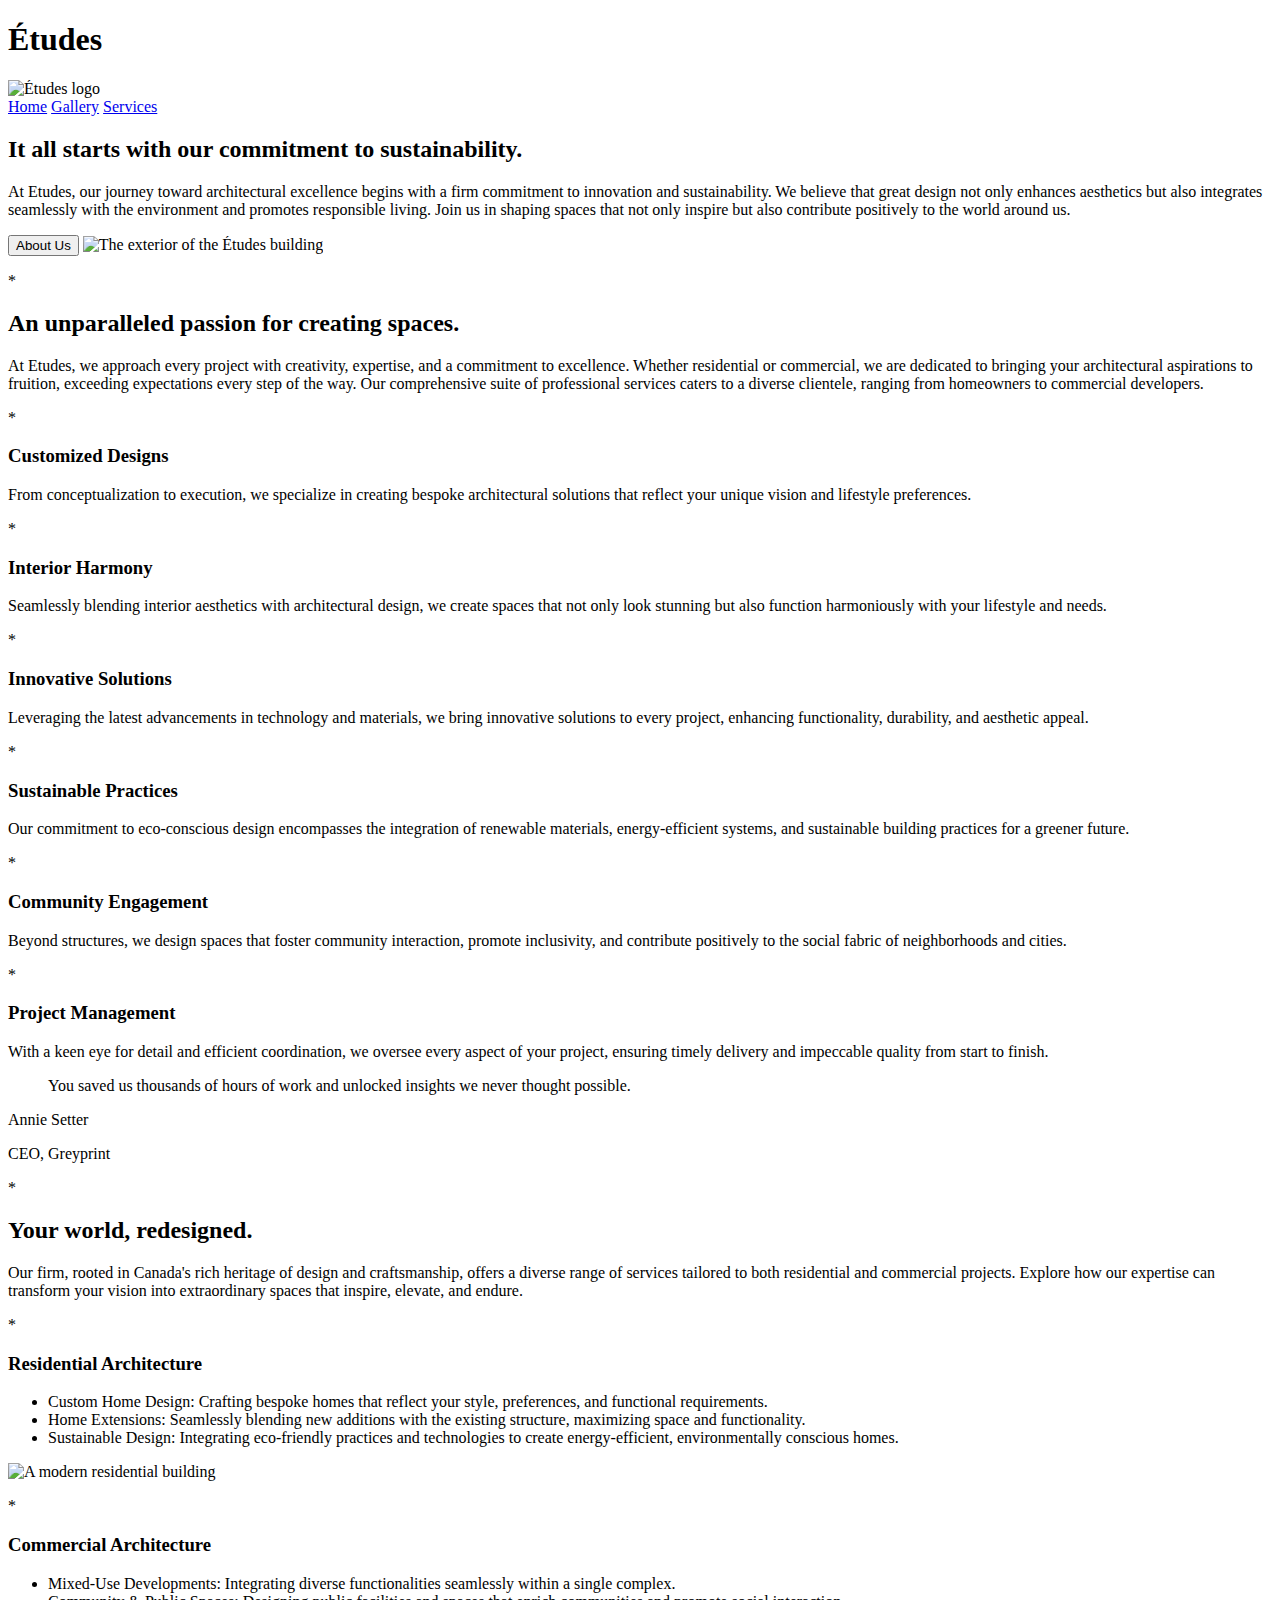
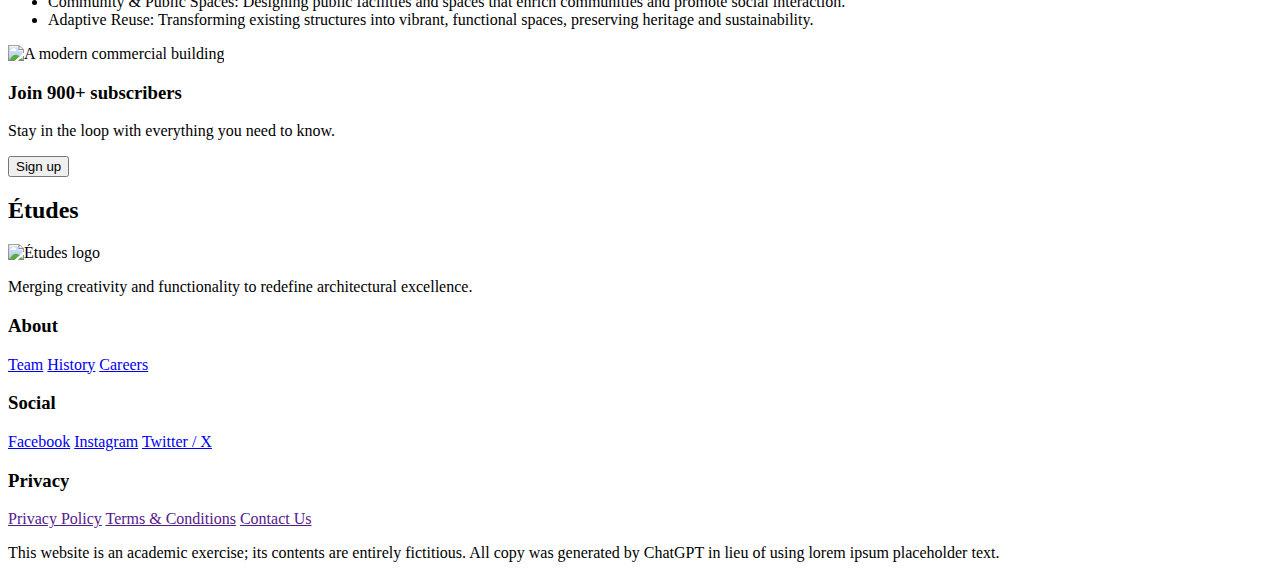
==== dmit-1530-assignment-1-start/index.html @ 5a36f8e4 "Update index.html" ====
<!DOCTYPE html>
<html lang="en">
<head>
    <meta charset="UTF-8">
    <meta name="viewport" content="width=device-width, initial-scale=1.0">

    <!-- Additional Meta Information -->
    <meta name="author" content="Amy Yao">
    <meta name="description" content="DMIT1530 Assignment 1 Etudes Home Page">

    <title>Études - Home</title>

    <!-- Stylesheets -->
    <link rel="stylesheet" href="css/reset.css">
    <link rel="stylesheet" href="css/styles.css">
</head>
<body>
    <header>
        <div>
            <h1>Études</h1>
            <img src="img/ix.png" alt="Études logo">
        </div>
        <nav>
            <a href="index.html">Home</a>
            <a href="gallery.html">Gallery</a>
            <a href="#">Services</a>
        </nav>
    </header>
    <main>
        <section>
            <h2>It all starts with our commitment to sustainability.</h2>

            <p>At Etudes, our journey toward architectural excellence begins with a firm commitment to innovation and sustainability. We believe that great design not only enhances aesthetics but also integrates seamlessly with the environment and promotes responsible living. Join us in shaping spaces that not only  inspire but also contribute positively to the world around us.</p>

            <button>About Us</button>

            <img src="img/vi.webp" alt="The exterior of the Études building">
        </section>
        <section> 
            <p class="asterisk">*</p>
            <h2>An unparalleled passion for creating spaces.</h2>

            <p>At Etudes, we approach every project with creativity, expertise, and a  commitment to excellence. Whether residential or commercial, we are  dedicated to bringing your architectural aspirations to fruition,  exceeding expectations every step of the way. Our comprehensive suite of professional services caters to a diverse clientele, ranging from homeowners to commercial developers.</p>

            <div>
                <div>
                    <p class="asterisk">*</p>
                    <h3>Customized Designs</h3>
                    <p>From conceptualization to execution, we specialize in creating bespoke  architectural solutions that reflect your unique vision and lifestyle  preferences.</p>
                </div>
                <div>
                    <p class="asterisk">*</p>
                    <h3>Interior Harmony</h3>
                    <p>Seamlessly blending interior aesthetics with architectural design, we  create spaces that not only look stunning but also function harmoniously  with your lifestyle and needs.</p>
                </div>
                <div>
                    <p class="asterisk">*</p>
                    <h3>Innovative Solutions</h3>
                    <p>Leveraging the latest advancements in technology and materials, we bring  innovative solutions to every project, enhancing functionality,  durability, and aesthetic appeal.</p>
                </div>
                <div>
                    <p class="asterisk">*</p>
                    <h3>Sustainable Practices</h3>
                    <p>Our commitment to eco-conscious design encompasses the integration of  renewable materials, energy-efficient systems, and sustainable building  practices for a greener future.</p>
                </div>
                <div>
                    <p class="asterisk">*</p>
                    <h3>Community Engagement</h3>
                    <p>Beyond structures, we design spaces that foster community interaction,  promote inclusivity, and contribute positively to the social fabric of  neighborhoods and cities.</p>
                </div>
                <div>
                    <p class="asterisk">*</p>
                    <h3>Project Management</h3>
                    <p>With a keen eye for detail and efficient coordination, we oversee every  aspect of your project, ensuring timely delivery and impeccable quality  from start to finish.</p>
                </div>
            </div>
        </section>
        <div>
            <blockquote>You saved us thousands of hours of work and unlocked insights we never thought possible.</blockquote>
            <p>Annie Setter</p>
            <p>CEO, Greyprint</p>   
        </div>
        <section>
            <p class="asterisk">*</p>
            <h2>Your world, redesigned.</h2>

            <p>Our firm, rooted in Canada's rich heritage of design and craftsmanship, offers a diverse range of services tailored to both residential and  commercial projects. Explore how our expertise can transform your vision into extraordinary spaces that inspire, elevate, and endure.</p>

            <div>
                <p class="asterisk">*</p>
                <h3>Residential Architecture</h3>
                <ul>
                    <li>
                        Custom Home Design: Crafting bespoke homes that reflect your style, preferences, and functional requirements.
                    </li>
                    <li>
                        Home Extensions: Seamlessly blending new additions with the existing structure, maximizing space and functionality.
                    </li>
                    <li>
                        Sustainable Design: Integrating eco-friendly practices and technologies to create energy-efficient, environmentally conscious homes.
                    </li>
                </ul>
            </div>
            <img src="img/iii.webp" alt="A modern residential building">
            
            <div>
                <p class="asterisk">*</p>
                <h3>Commercial Architecture</h3>
                <ul>
                    <li>
                        Mixed-Use Developments: Integrating diverse functionalities seamlessly within a single complex.
                    </li>
                    <li>
                        Community & Public Spaces: Designing public facilities and spaces that enrich communities and promote social interaction.
                    </li>
                    <li>
                        Adaptive Reuse: Transforming existing structures into vibrant, functional spaces, preserving heritage and sustainability.
                    </li>
                </ul>
            </div>
            <img src="img/ii.webp" alt="A modern commercial building">
        </section>
        <section>
            <h3>Join 900+ subscribers</h3>
            <p>Stay in the loop with everything you need to know.</p>
            <button>Sign up</button>
        </section>
    </main>
    <footer>
        <div>
            <h2>Études</h2>
            <img src="img/ix.png" alt="Études logo">
            <p>Merging creativity and functionality to redefine architectural excellence.</p>
        </div>

        <div>
            <h3>About</h3>
            <a href="#">Team</a>
            <a href="#">History</a>
            <a href="#">Careers</a>
        </div>
    
        <div>
            <h3>Social</h3>
            <a href="#">Facebook</a>
            <a href="#">Instagram</a>
            <a href="#">Twitter / X</a>
        </div>

        <div>
            <h3>Privacy</h3>
            <a href="">Privacy Policy</a>
            <a href="">Terms & Conditions</a>
            <a href="">Contact Us</a>
        </div>
        
        <p>This website is an academic exercise; its contents are entirely fictitious. All copy was generated by ChatGPT in lieu of using lorem ipsum placeholder text.</p>
    </footer>
</body>
</html>
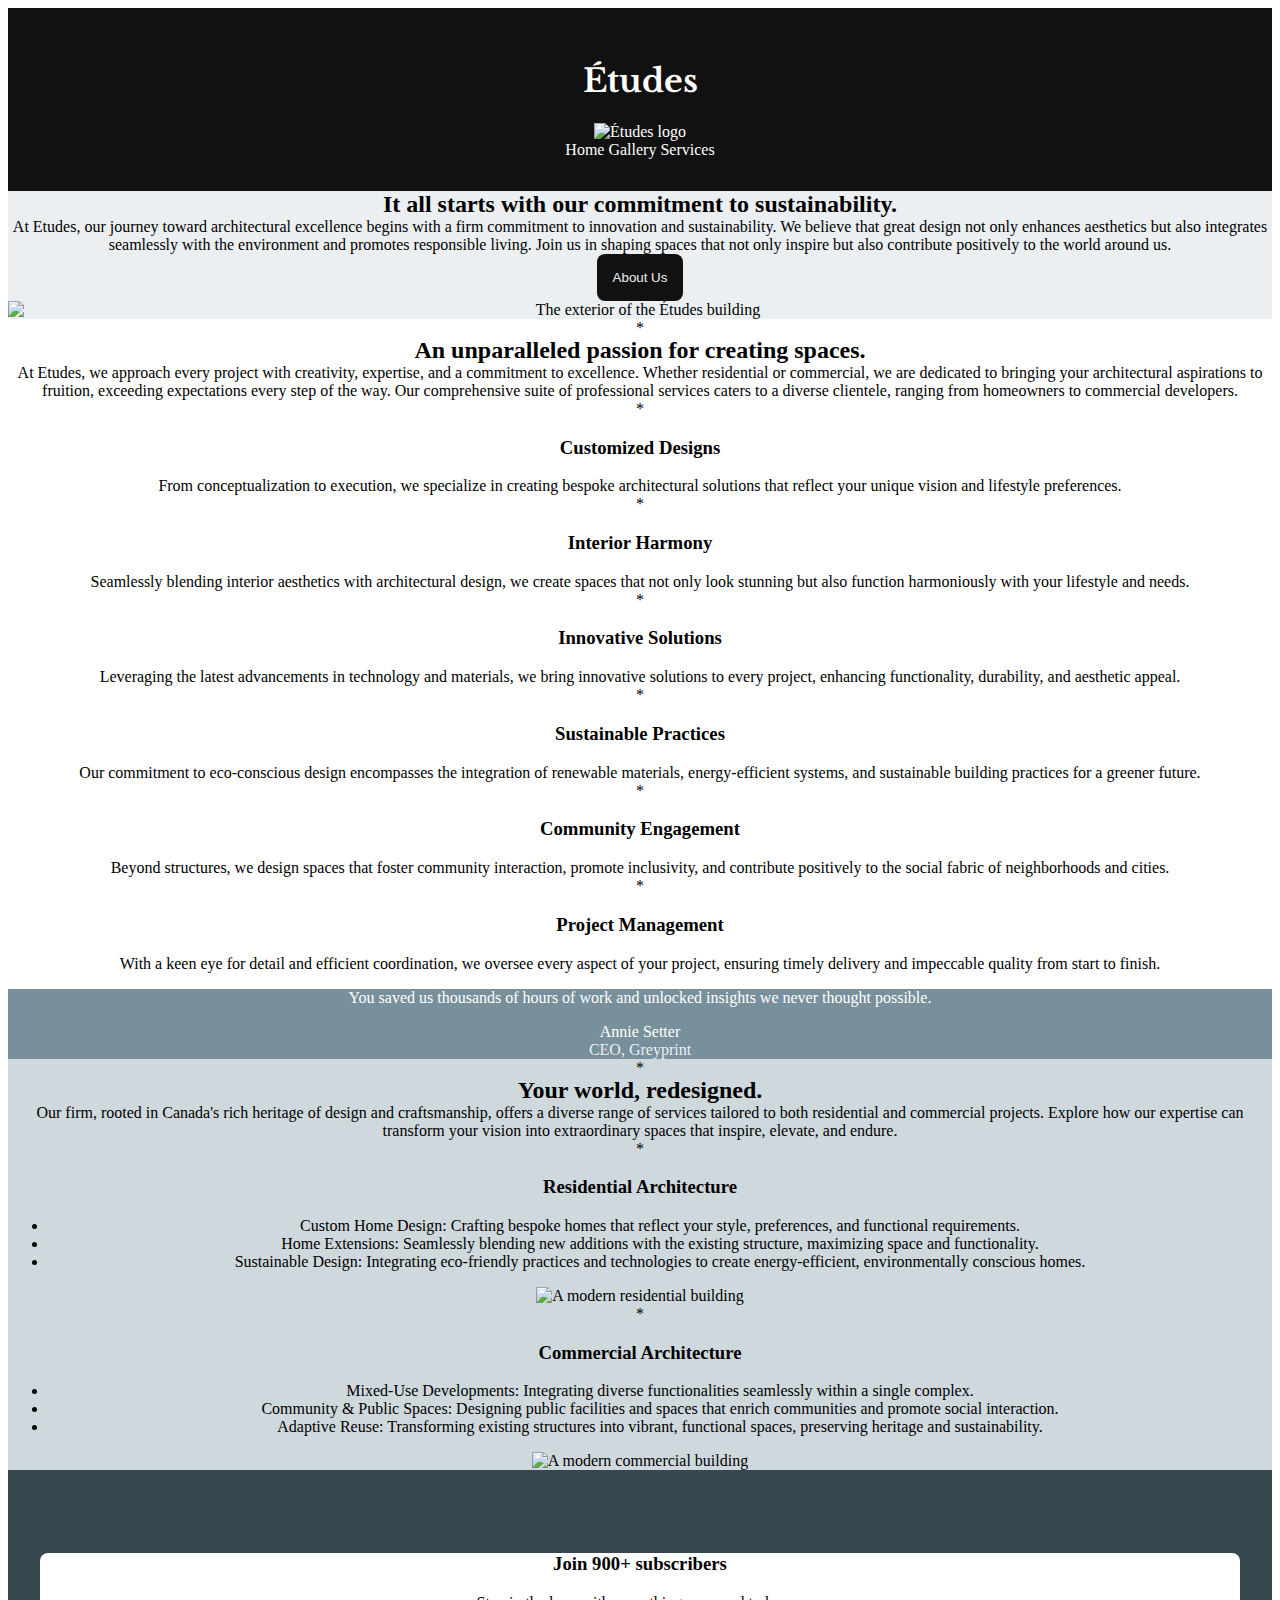
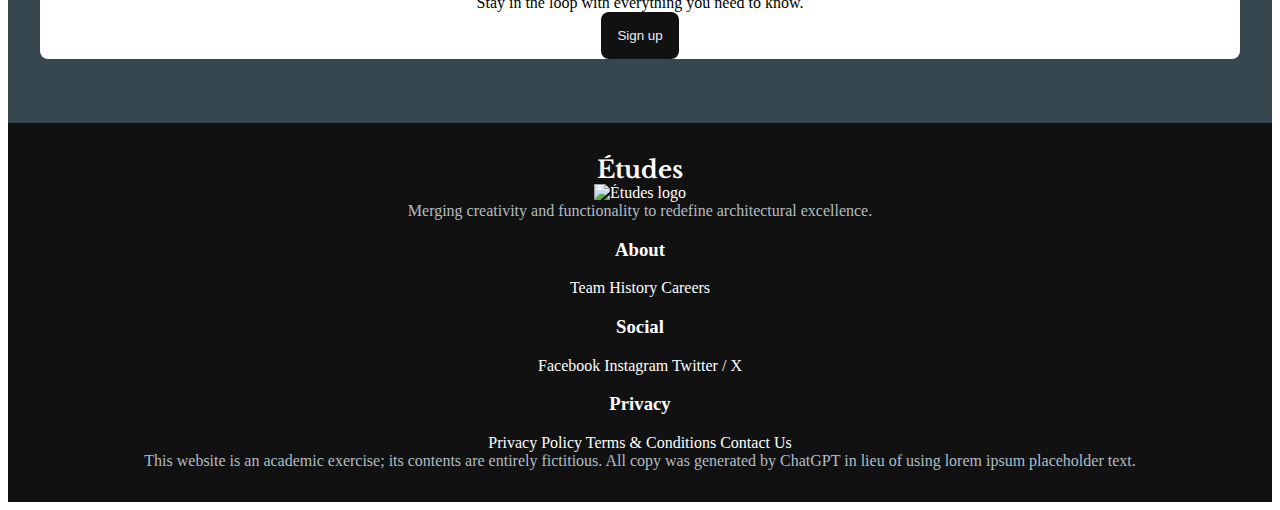
==== commit 8bdd035d: "Add colors and fonts" ====
--- a/dmit-1530-assignment-1-start/index.html
+++ b/dmit-1530-assignment-1-start/index.html
@@ -9,6 +9,11 @@
     <meta name="description" content="DMIT1530 Assignment 1 Etudes Home Page">
 
     <title>Études - Home</title>
+
+    <!-- Fonts -->
+    <link rel="preconnect" href="https://fonts.googleapis.com">
+    <link rel="preconnect" href="https://fonts.gstatic.com" crossorigin>
+    <link href="https://fonts.googleapis.com/css2?family=Libre+Baskerville:ital,wght@0,400;0,700;1,400&display=swap" rel="stylesheet">
 
     <!-- Stylesheets -->
     <link rel="stylesheet" href="css/reset.css">
@@ -26,7 +31,7 @@
             <a href="#">Services</a>
         </nav>
     </header>
-    <main>
+    <main class="home">
         <section>
             <h2>It all starts with our commitment to sustainability.</h2>
 
@@ -75,10 +80,12 @@
                 </div>
             </div>
         </section>
-        <div>
-            <blockquote>You saved us thousands of hours of work and unlocked insights we never thought possible.</blockquote>
+        <div class="quote">
+            <blockquote>
+                <p>You saved us thousands of hours of work and unlocked insights we never thought possible.</p>
+            </blockquote>
             <p>Annie Setter</p>
-            <p>CEO, Greyprint</p>   
+            <p class="blue-grey-50">CEO, Greyprint</p>   
         </div>
         <section>
             <p class="asterisk">*</p>
@@ -121,9 +128,11 @@
             <img src="img/ii.webp" alt="A modern commercial building">
         </section>
         <section>
-            <h3>Join 900+ subscribers</h3>
-            <p>Stay in the loop with everything you need to know.</p>
-            <button>Sign up</button>
+            <div>
+                <h3>Join 900+ subscribers</h3>
+                <p>Stay in the loop with everything you need to know.</p>
+                <button>Sign up</button>
+            </div>
         </section>
     </main>
     <footer>
--- a/dmit-1530-assignment-1-start/css/styles.css
+++ b/dmit-1530-assignment-1-start/css/styles.css
@@ -0,0 +1,100 @@
+:root {
+    --blue-grey-50: #ECEFF1;
+    --blue-grey-100: #CFD8DC;
+    --blue-grey-200: #B0BEC5;
+    --blue-grey-400: #78909C;
+    --blue-grey-800: #37474f;
+    --blue-grey-900: #263238;
+    --dark-grey: #111; 
+    --white: #fff;
+    
+}
+
+body {
+    color: #000;
+    text-align: center;
+}
+
+header, 
+footer {
+    background-color: var(--dark-grey);
+    color: var(--white);
+    padding: 2rem 4rem;
+}
+
+header a,
+footer a {
+    text-decoration: none;
+    color: var(--white);
+}
+
+header h1,
+footer h2 {
+    font-family: "Libre Baskerville", serif;
+}
+
+footer p {
+    color: var(--blue-grey-200);
+}
+
+h2 {
+    font-family: Georgia, 'Times New Roman', Times, serif;
+    margin: 0;
+}
+
+section:first-child {
+    background-color: var(--blue-grey-50);
+}
+
+.home section:first-child img {
+    display: block;
+    margin: 0 auto;
+}
+
+button {
+    background-color: var(--dark-grey);
+    color: var(--blue-grey-50);
+    border: none;
+    padding: 1rem;
+    border-radius: 0.5rem;
+}
+
+blockquote {
+    font-family: Georgia, 'Times New Roman', Times, serif;
+}
+
+.quote {
+    background-color: var(--blue-grey-400);
+    color: var(--white);
+}
+
+p {
+    margin: 0;
+}
+
+.blue-grey-50 {
+    color: var(--blue-grey-50);
+}
+
+.home section:nth-last-child(2) {
+    background-color: var(--blue-grey-100);
+}
+
+.gallery section:nth-last-child(2) {
+    background-color: var(--blue-grey-400);
+    color: var(--white);
+}
+
+section:last-child {
+    background-color: var(--blue-grey-800);
+    padding: 4rem 2rem;
+}
+
+.home section:last-child div {
+    background-color: var(--white);
+    border-radius: 0.5rem;
+}
+
+.gallery section:last-child {
+    color: var(--white);
+}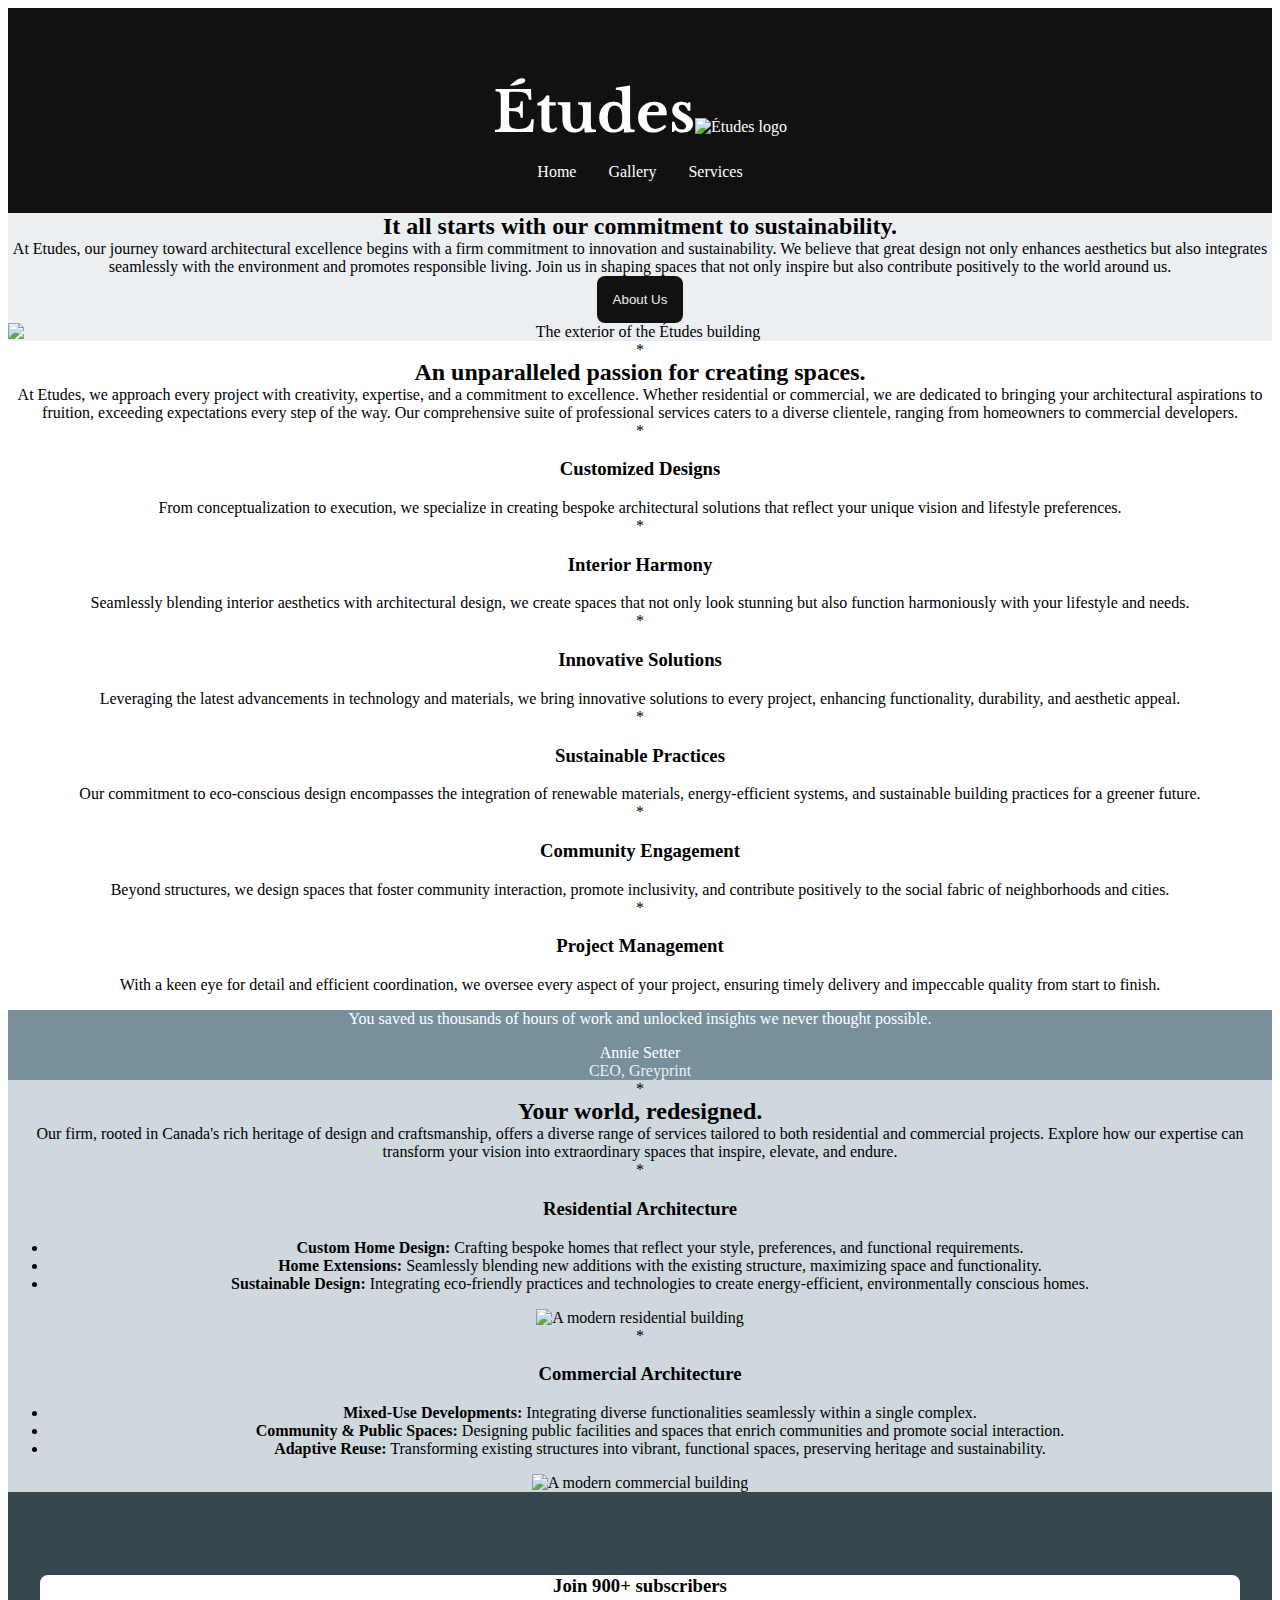
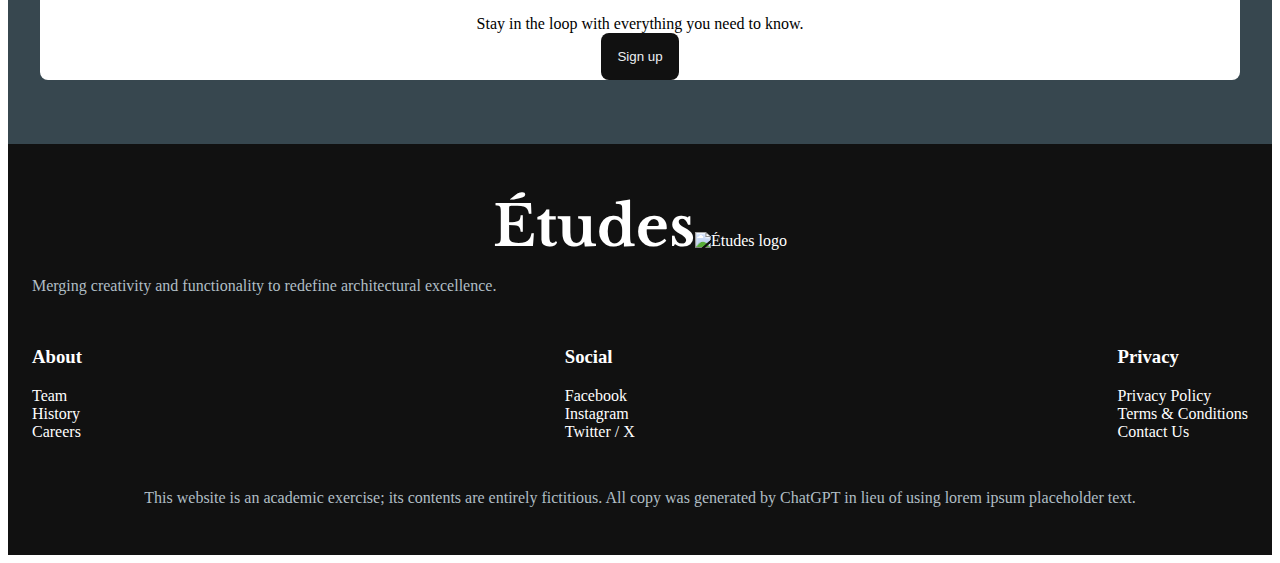
==== commit 2f6e3284: "Style header and footer for small view" ====
--- a/dmit-1530-assignment-1-start/index.html
+++ b/dmit-1530-assignment-1-start/index.html
@@ -98,13 +98,13 @@
                 <h3>Residential Architecture</h3>
                 <ul>
                     <li>
-                        Custom Home Design: Crafting bespoke homes that reflect your style, preferences, and functional requirements.
+                        <strong>Custom Home Design:</strong> Crafting bespoke homes that reflect your style, preferences, and functional requirements.
                     </li>
                     <li>
-                        Home Extensions: Seamlessly blending new additions with the existing structure, maximizing space and functionality.
+                        <strong>Home Extensions:</strong> Seamlessly blending new additions with the existing structure, maximizing space and functionality.
                     </li>
                     <li>
-                        Sustainable Design: Integrating eco-friendly practices and technologies to create energy-efficient, environmentally conscious homes.
+                        <strong>Sustainable Design:</strong> Integrating eco-friendly practices and technologies to create energy-efficient, environmentally conscious homes.
                     </li>
                 </ul>
             </div>
@@ -115,13 +115,13 @@
                 <h3>Commercial Architecture</h3>
                 <ul>
                     <li>
-                        Mixed-Use Developments: Integrating diverse functionalities seamlessly within a single complex.
+                        <strong>Mixed-Use Developments:</strong> Integrating diverse functionalities seamlessly within a single complex.
                     </li>
                     <li>
-                        Community & Public Spaces: Designing public facilities and spaces that enrich communities and promote social interaction.
+                        <strong>Community & Public Spaces:</strong> Designing public facilities and spaces that enrich communities and promote social interaction.
                     </li>
                     <li>
-                        Adaptive Reuse: Transforming existing structures into vibrant, functional spaces, preserving heritage and sustainability.
+                        <strong>Adaptive Reuse:</strong> Transforming existing structures into vibrant, functional spaces, preserving heritage and sustainability.
                     </li>
                 </ul>
             </div>
@@ -136,32 +136,32 @@
         </section>
     </main>
     <footer>
-        <div>
+        <div class="logo">
             <h2>Études</h2>
             <img src="img/ix.png" alt="Études logo">
-            <p>Merging creativity and functionality to redefine architectural excellence.</p>
+            
         </div>
-
-        <div>
-            <h3>About</h3>
-            <a href="#">Team</a>
-            <a href="#">History</a>
-            <a href="#">Careers</a>
-        </div>
-    
-        <div>
-            <h3>Social</h3>
-            <a href="#">Facebook</a>
-            <a href="#">Instagram</a>
-            <a href="#">Twitter / X</a>
-        </div>
-
-        <div>
-            <h3>Privacy</h3>
-            <a href="">Privacy Policy</a>
-            <a href="">Terms & Conditions</a>
-            <a href="">Contact Us</a>
-        </div>
+        <p>Merging creativity and functionality to redefine architectural excellence.</p>
+        <nav>
+            <div>
+                <h3>About</h3>
+                <a href="#">Team</a>
+                <a href="#">History</a>
+                <a href="#">Careers</a>
+            </div>
+            <div>
+                <h3>Social</h3>
+                <a href="#">Facebook</a>
+                <a href="#">Instagram</a>
+                <a href="#">Twitter / X</a>
+            </div>
+            <div>
+                <h3>Privacy</h3>
+                <a href="">Privacy Policy</a>
+                <a href="">Terms & Conditions</a>
+                <a href="">Contact Us</a>
+            </div>
+        </nav>
         
         <p>This website is an academic exercise; its contents are entirely fictitious. All copy was generated by ChatGPT in lieu of using lorem ipsum placeholder text.</p>
     </footer>
--- a/dmit-1530-assignment-1-start/css/styles.css
+++ b/dmit-1530-assignment-1-start/css/styles.css
@@ -33,8 +33,56 @@
     font-family: "Libre Baskerville", serif;
 }
 
+header div,
+footer .logo {
+    display: flex;
+    justify-content: center;
+    align-items: baseline;
+}
+
+h1,
+footer h2 {
+    font-size: 3.5rem;
+    margin-bottom: 1rem;
+}
+
+header img {
+    max-height: 3.5rem;
+}
+
+header nav {
+    display: flex;
+    justify-content: center;
+    gap: 2rem;
+}
+
+footer {
+    padding: 3rem 1.5rem;
+}
+
 footer p {
     color: var(--blue-grey-200);
+}
+
+footer p:first-of-type {
+    text-align: left;
+    margin-bottom: 2rem;
+}
+
+footer img {
+    max-height: 4.75rem;
+}
+
+footer nav {
+    display: flex;
+    justify-content: space-between;
+    margin-bottom: 3rem;
+}
+
+footer h3,
+footer a {
+    text-align: left;
+    display: block;
 }
 
 h2 {
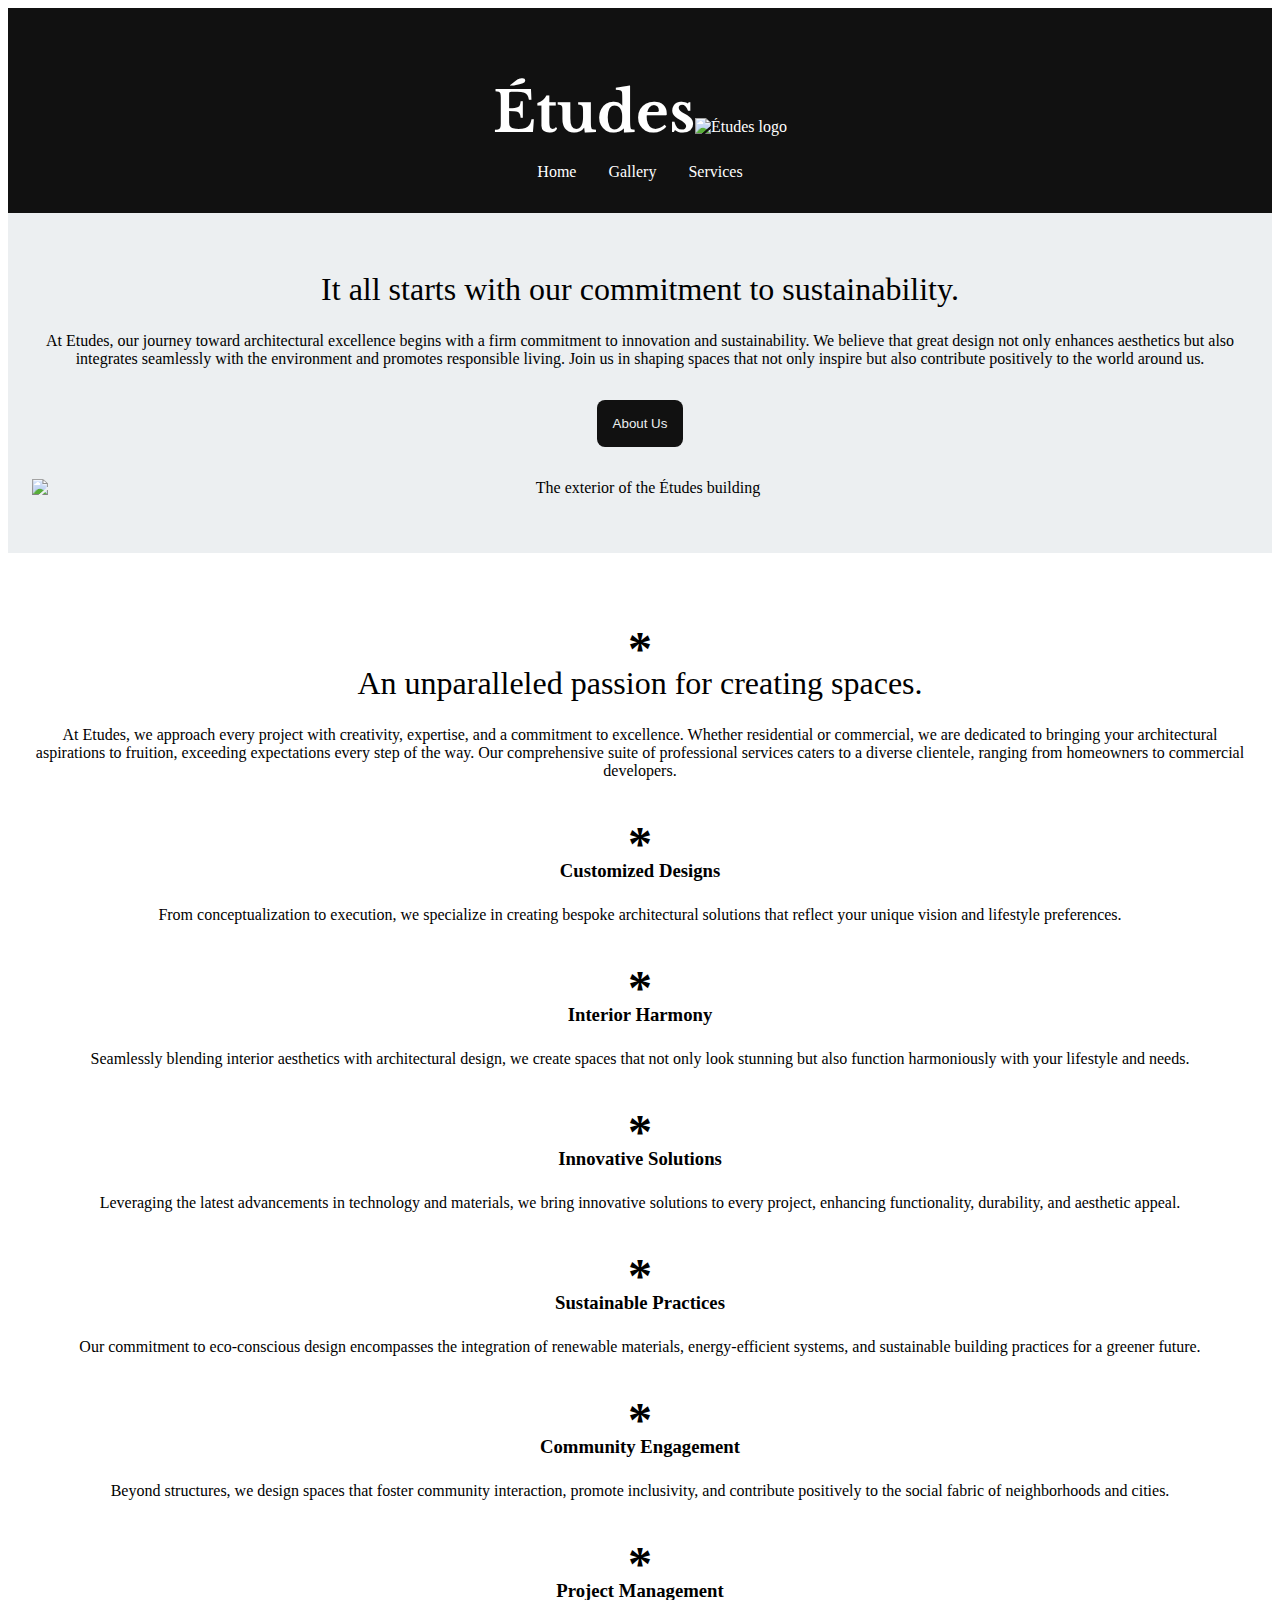
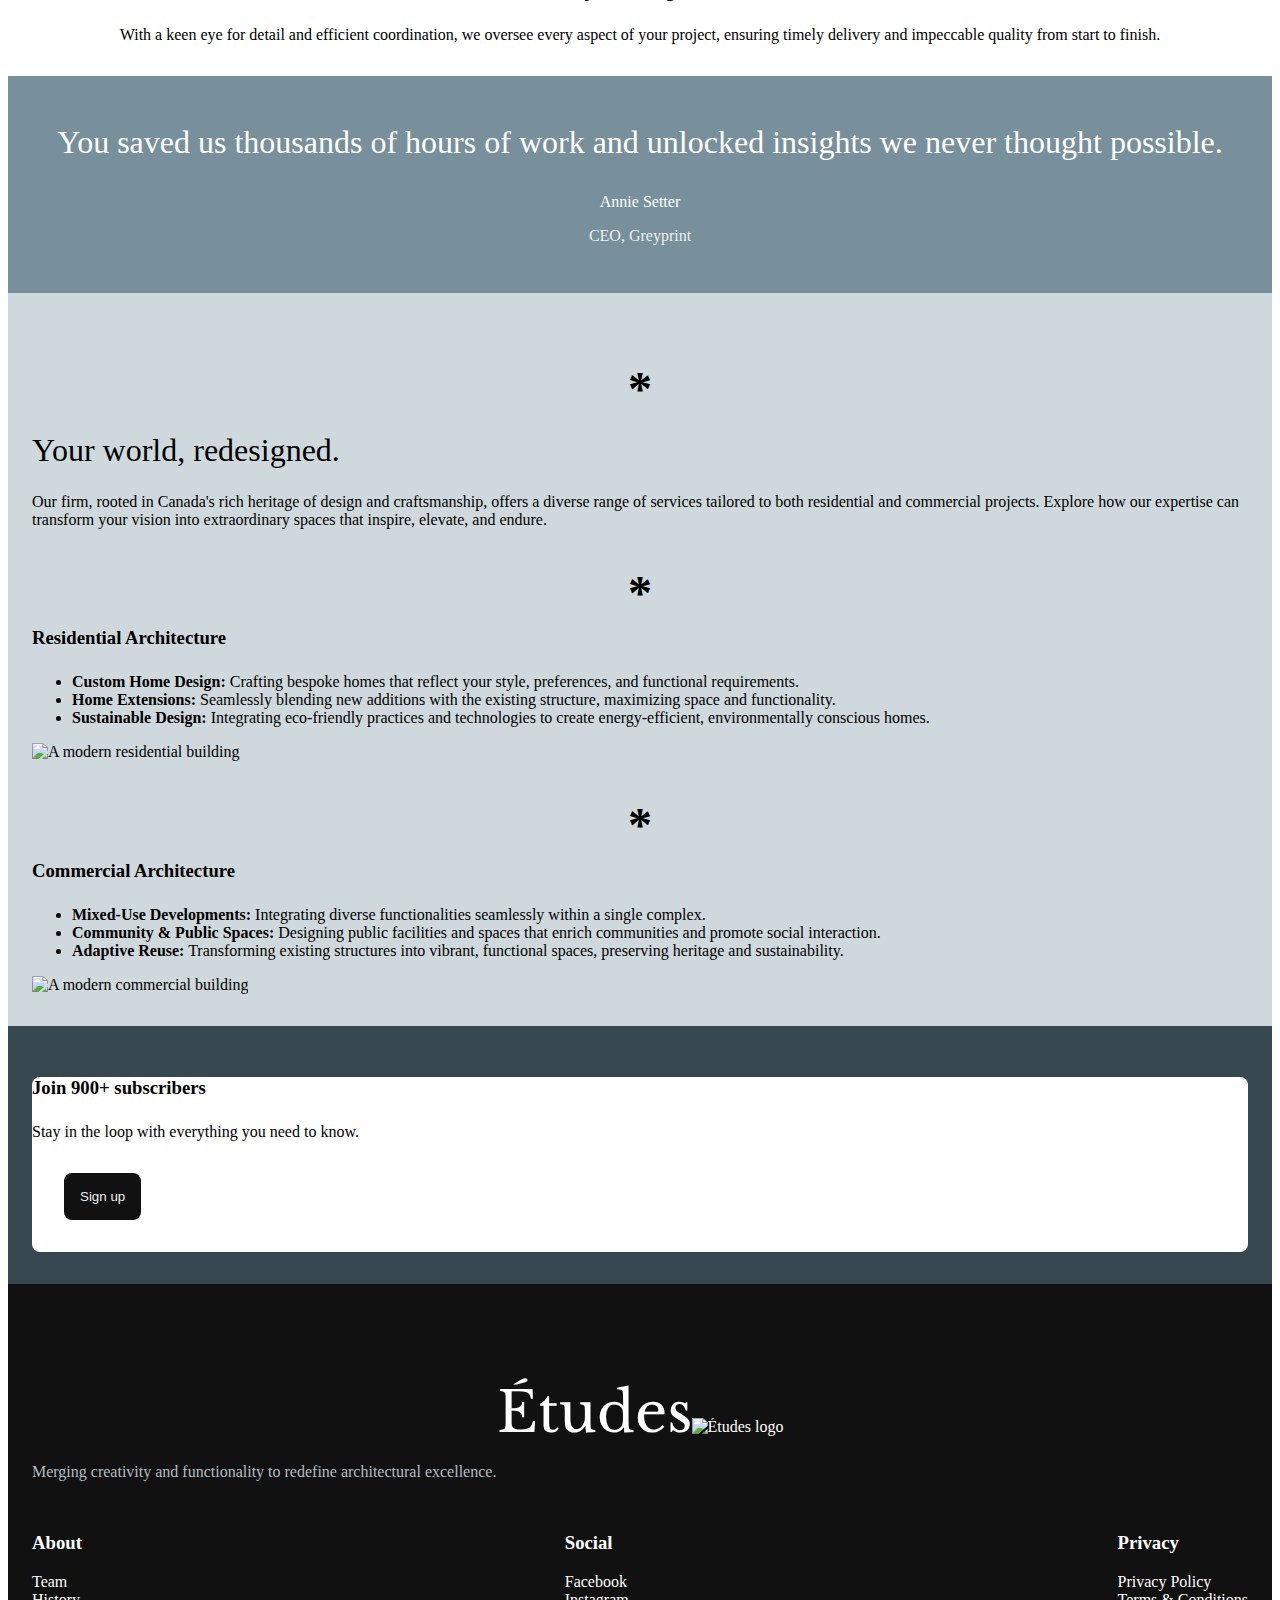
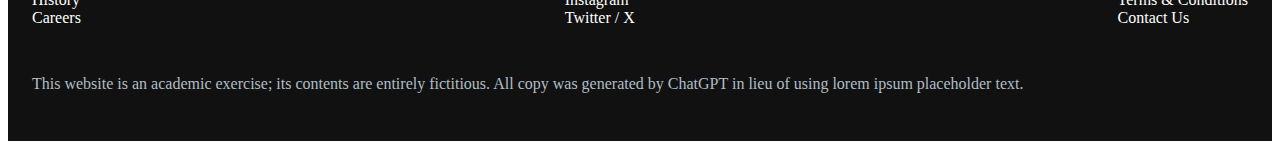
==== commit 3909aee0: "Style third section for small view and reorganize code" ====
--- a/dmit-1530-assignment-1-start/index.html
+++ b/dmit-1530-assignment-1-start/index.html
@@ -85,7 +85,7 @@
                 <p>You saved us thousands of hours of work and unlocked insights we never thought possible.</p>
             </blockquote>
             <p>Annie Setter</p>
-            <p class="blue-grey-50">CEO, Greyprint</p>   
+            <p>CEO, Greyprint</p>   
         </div>
         <section>
             <p class="asterisk">*</p>
--- a/dmit-1530-assignment-1-start/css/styles.css
+++ b/dmit-1530-assignment-1-start/css/styles.css
@@ -12,9 +12,10 @@
 
 body {
     color: #000;
-    text-align: center;
-}
-
+    text-align: left;
+}
+
+/* HEADER AND FOOTER */
 header, 
 footer {
     background-color: var(--dark-grey);
@@ -26,11 +27,6 @@
 footer a {
     text-decoration: none;
     color: var(--white);
-}
-
-header h1,
-footer h2 {
-    font-family: "Libre Baskerville", serif;
 }
 
 header div,
@@ -65,7 +61,6 @@
 }
 
 footer p:first-of-type {
-    text-align: left;
     margin-bottom: 2rem;
 }
 
@@ -81,15 +76,51 @@
 
 footer h3,
 footer a {
-    text-align: left;
     display: block;
 }
 
-h2 {
+/* FONTS */
+header h1,
+footer h2 {
+    font-family: "Libre Baskerville", serif;
+}
+
+h2,
+blockquote {
     font-family: Georgia, 'Times New Roman', Times, serif;
+    font-weight: normal;
+    font-size: 2rem;
+}
+
+.home section:first-child, 
+.gallery section:first-child h2,
+section:nth-child(2),
+blockquote {
+    text-align: center;
+}
+
+main h2,
+main h3 {
+    margin-bottom: 1.5rem;
+}
+
+p {
     margin: 0;
 }
 
+.asterisk {
+    font-size: 3rem;
+    font-weight: bolder;
+    margin-top: 3rem;
+    line-height: 2rem;
+    text-align: center;
+}
+
+section {
+    padding: 2rem 1.5rem;
+}
+
+/* FIRST SECTION */
 section:first-child {
     background-color: var(--blue-grey-50);
 }
@@ -97,6 +128,7 @@
 .home section:first-child img {
     display: block;
     margin: 0 auto;
+    padding-bottom: 1.5rem;
 }
 
 button {
@@ -105,39 +137,74 @@
     border: none;
     padding: 1rem;
     border-radius: 0.5rem;
-}
-
-blockquote {
-    font-family: Georgia, 'Times New Roman', Times, serif;
-}
-
+    margin: 2rem;
+}
+
+.gallery section:first-child h3,
+.gallery section:first-child p {
+    margin-bottom: 2rem;
+}
+
+.gallery section:first-child img {
+    margin-top: 1rem;
+    margin-bottom: 1rem;
+}
+
+.gallery section:first-child h3:first-child {
+    margin-top: 2rem;
+}
+
+figure {
+    margin: 1rem 0;
+    padding-bottom: 1rem;
+}
+
+/* SECOND SECTION */
+.home section:nth-child(2) h2,
+.home section:nth-child(2) h3 {
+    margin-top: 0;
+}
+
+.gallery blockquote {
+    padding: 1.5rem 0;
+}
+
+/* THIRD SECTION */
 .quote {
     background-color: var(--blue-grey-400);
     color: var(--white);
-}
-
-p {
-    margin: 0;
-}
-
-.blue-grey-50 {
+    padding: 1rem 0;
+    text-align: center;
+}
+
+.quote p:nth-child(2) {
+    margin-bottom: 1rem;
+}
+
+.quote p:nth-child(3) {
     color: var(--blue-grey-50);
-}
-
+    padding-bottom: 2rem;
+}
+
+.gallery section:nth-last-child(2) {
+    background-color: var(--blue-grey-400);
+    color: var(--white);
+}
+
+.gallery section:nth-last-child(2) p {
+    padding-bottom: 2rem;
+}
+
+/* FOURTH SECTION */
 .home section:nth-last-child(2) {
     background-color: var(--blue-grey-100);
 }
 
-.gallery section:nth-last-child(2) {
-    background-color: var(--blue-grey-400);
-    color: var(--white);
-}
-
 section:last-child {
     background-color: var(--blue-grey-800);
-    padding: 4rem 2rem;
-}
-
+}
+
+/* FIFTH SECTION (HOME) */
 .home section:last-child div {
     background-color: var(--white);
     border-radius: 0.5rem;
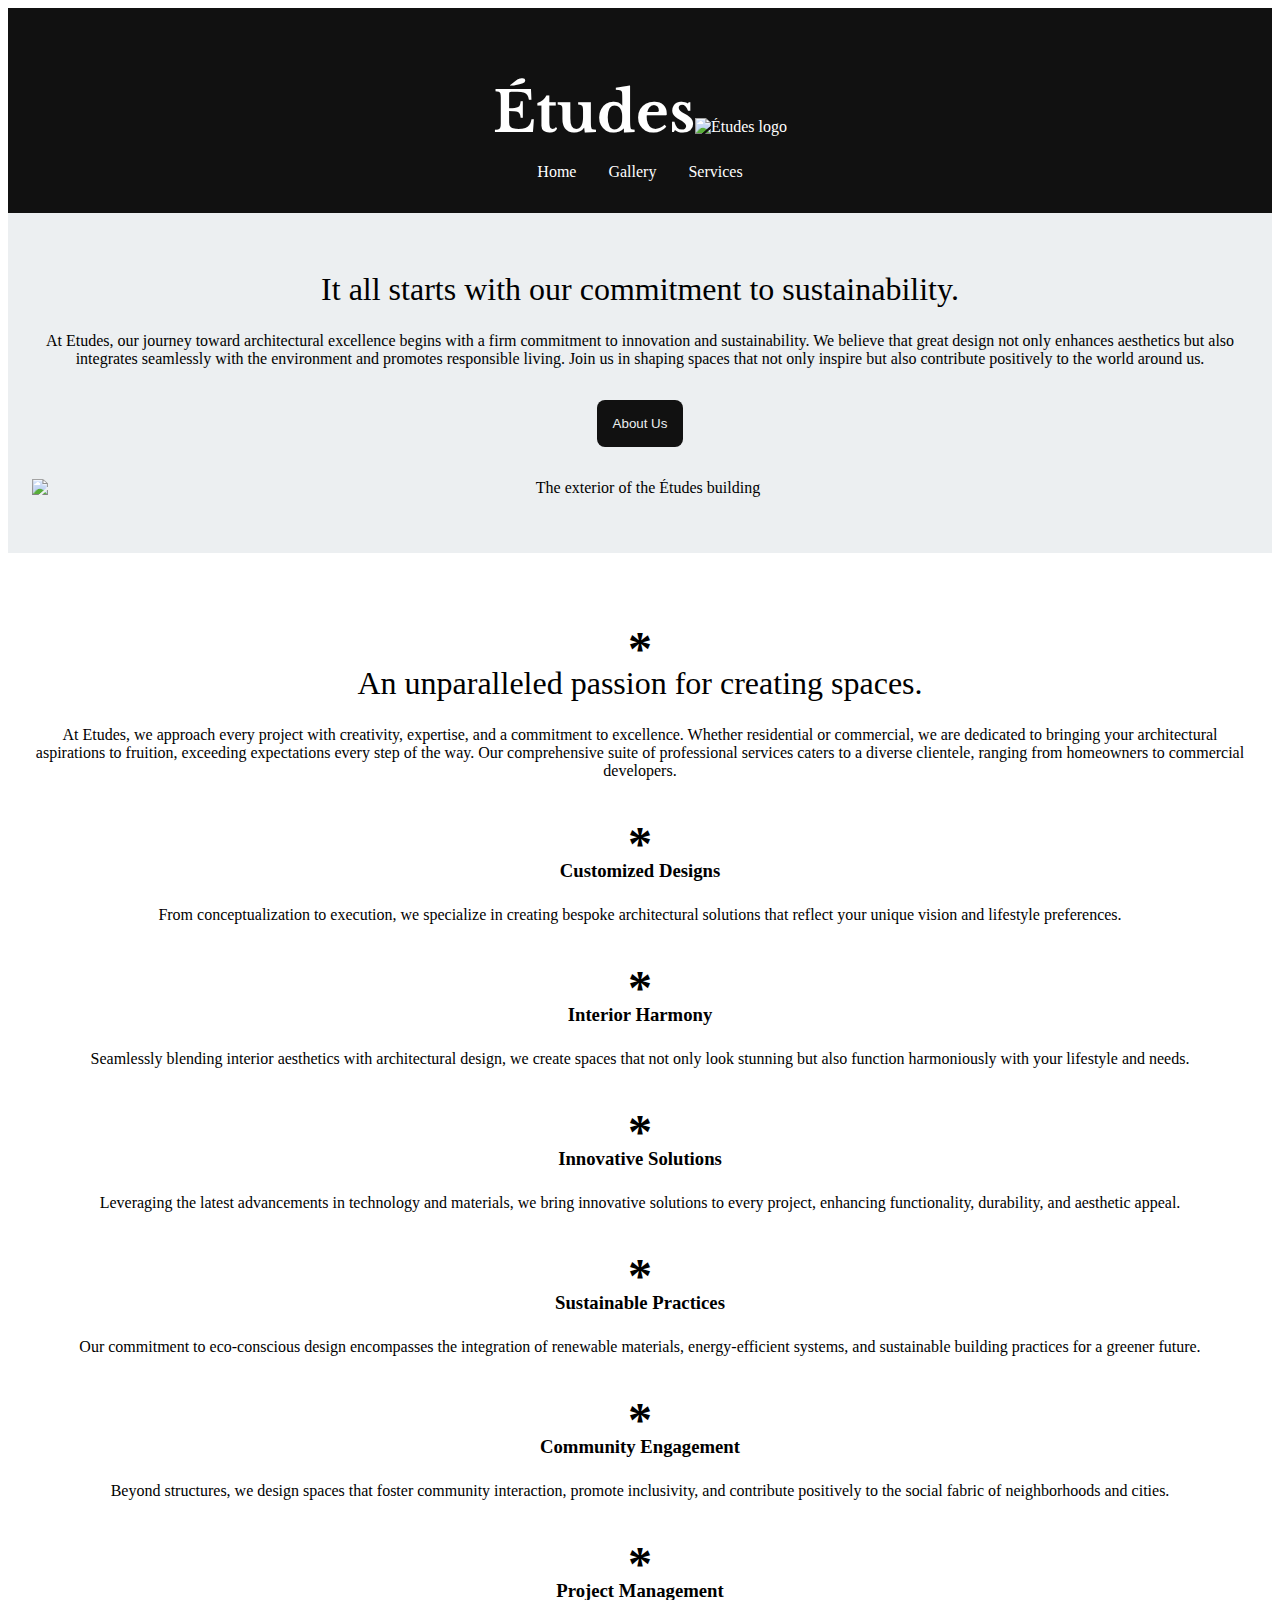
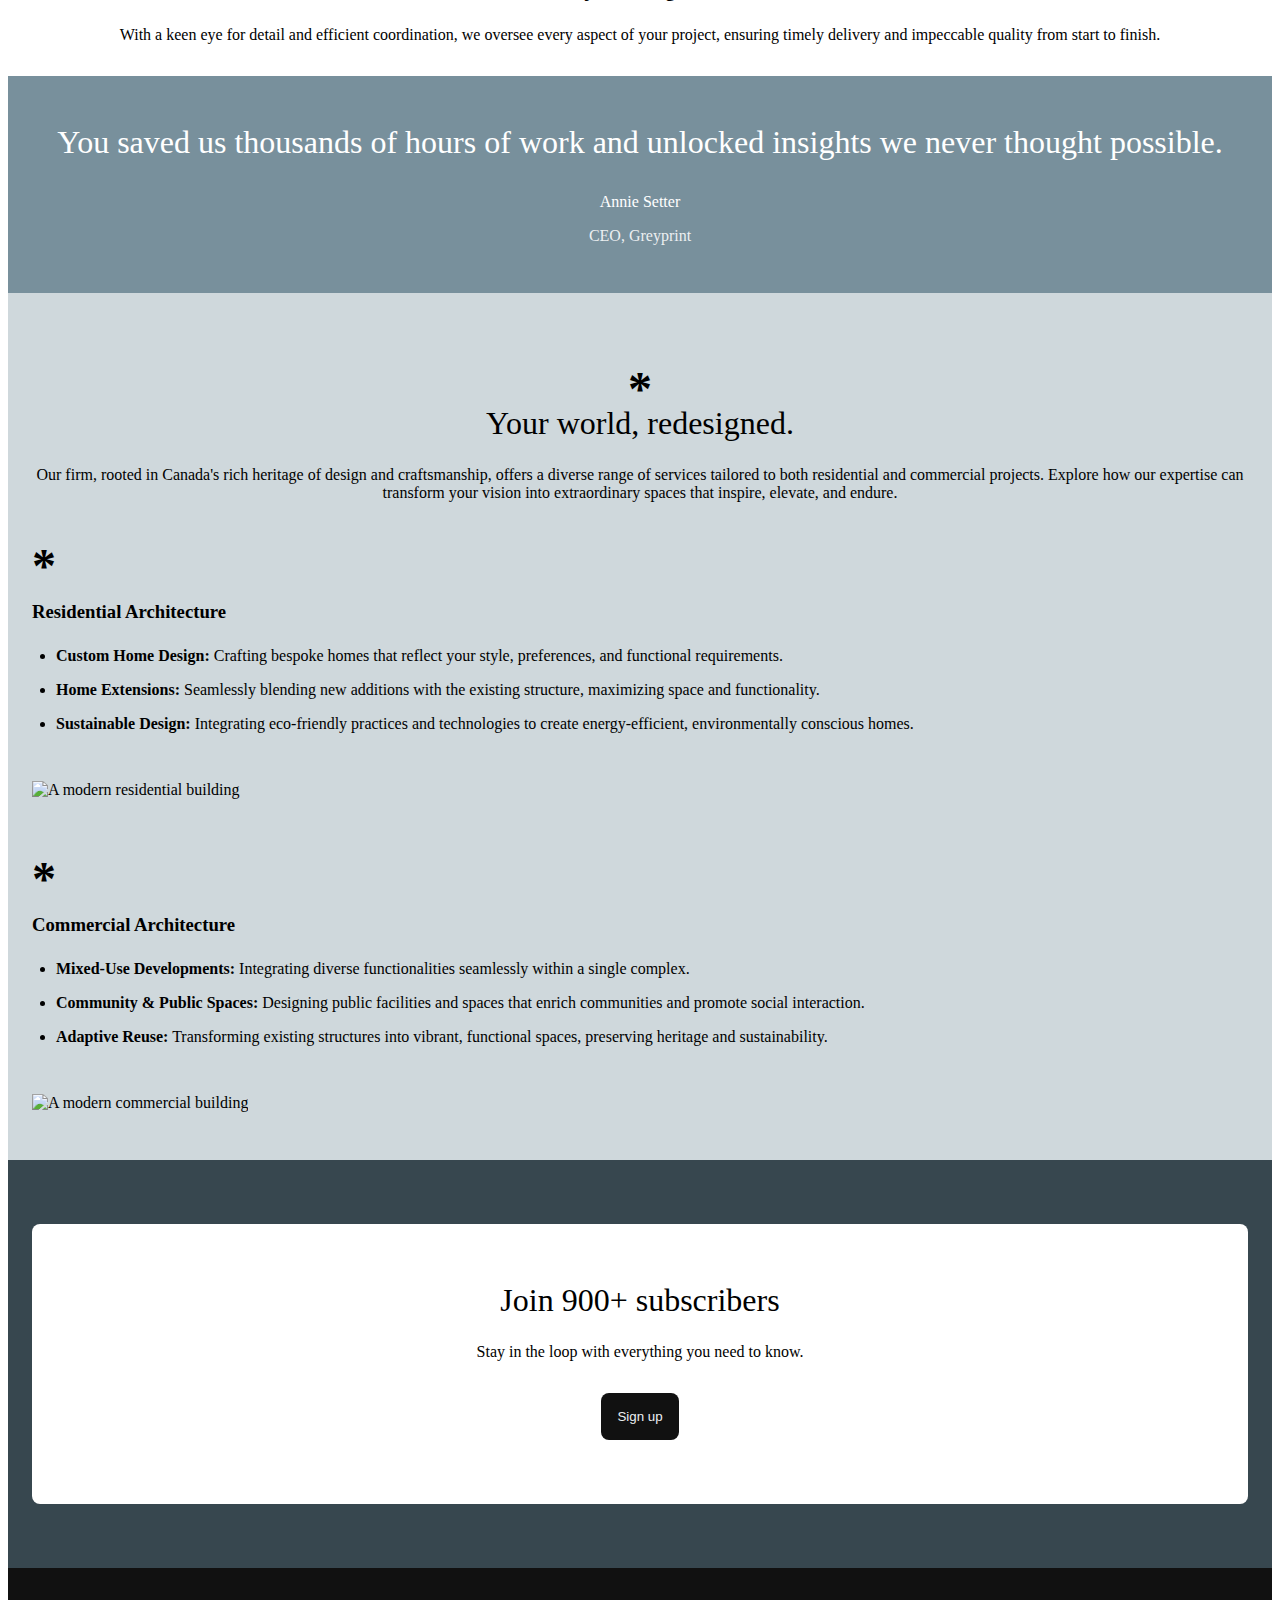
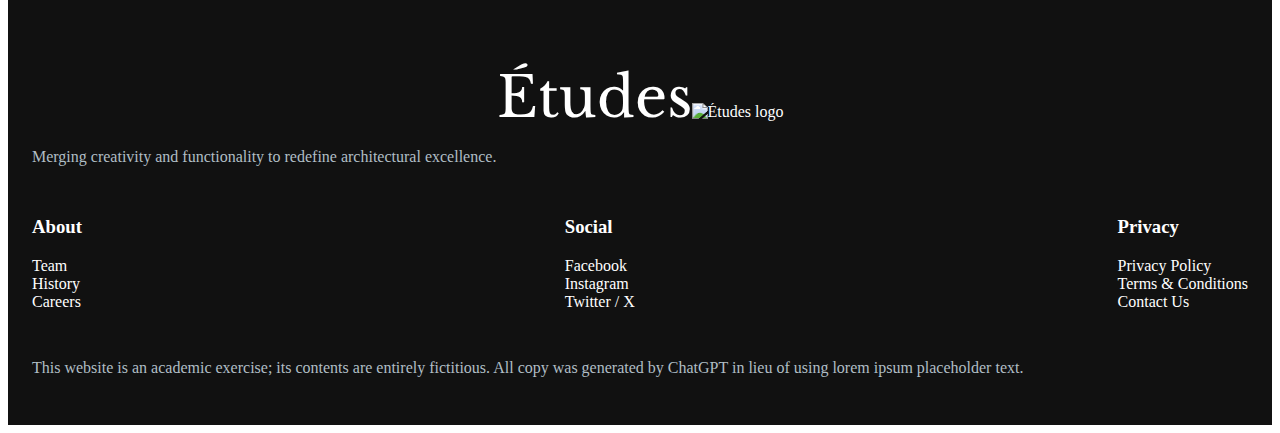
==== commit 1bff44dc: "Style fifth section in home page for small view" ====
--- a/dmit-1530-assignment-1-start/index.html
+++ b/dmit-1530-assignment-1-start/index.html
@@ -129,7 +129,7 @@
         </section>
         <section>
             <div>
-                <h3>Join 900+ subscribers</h3>
+                <h2>Join 900+ subscribers</h2>
                 <p>Stay in the loop with everything you need to know.</p>
                 <button>Sign up</button>
             </div>
--- a/dmit-1530-assignment-1-start/css/styles.css
+++ b/dmit-1530-assignment-1-start/css/styles.css
@@ -7,12 +7,15 @@
     --blue-grey-900: #263238;
     --dark-grey: #111; 
     --white: #fff;
-    
 }
 
 body {
     color: #000;
     text-align: left;
+}
+
+section {
+    padding: 2rem 1.5rem;
 }
 
 /* HEADER AND FOOTER */
@@ -79,7 +82,7 @@
     display: block;
 }
 
-/* FONTS */
+/* FONT STYLING */
 header h1,
 footer h2 {
     font-family: "Libre Baskerville", serif;
@@ -95,7 +98,8 @@
 .home section:first-child, 
 .gallery section:first-child h2,
 section:nth-child(2),
-blockquote {
+blockquote,
+.home section:nth-last-child(2) p {
     text-align: center;
 }
 
@@ -114,10 +118,6 @@
     margin-top: 3rem;
     line-height: 2rem;
     text-align: center;
-}
-
-section {
-    padding: 2rem 1.5rem;
 }
 
 /* FIRST SECTION */
@@ -200,16 +200,45 @@
     background-color: var(--blue-grey-100);
 }
 
+.home section:nth-last-child(2) h2 {
+    margin-top: 0;
+    text-align: center;
+}
+
+.home section:nth-last-child(2) div .asterisk {
+    margin-top: 0;
+    text-align: left;
+    margin-top: 3rem;
+}
+
+.home section:nth-last-child(2) img,
+.gallery section:last-child img {
+    margin-top: 2rem;
+    margin-bottom: 1rem;
+}
+
+.gallery section:last-child {
+    color: var(--white);
+    padding-bottom: 4rem;
+}
+
+ul {
+    padding-left: 1.5rem;
+}
+
+li {
+    margin-bottom: 1rem;
+}
+
 section:last-child {
     background-color: var(--blue-grey-800);
 }
 
-/* FIFTH SECTION (HOME) */
+/* FIFTH SECTION (HOME ONLY) */
 .home section:last-child div {
     background-color: var(--white);
     border-radius: 0.5rem;
-}
-
-.gallery section:last-child {
-    color: var(--white);
+    text-align: center;
+    padding: 2rem 1rem;
+    margin: 2rem 0;
 }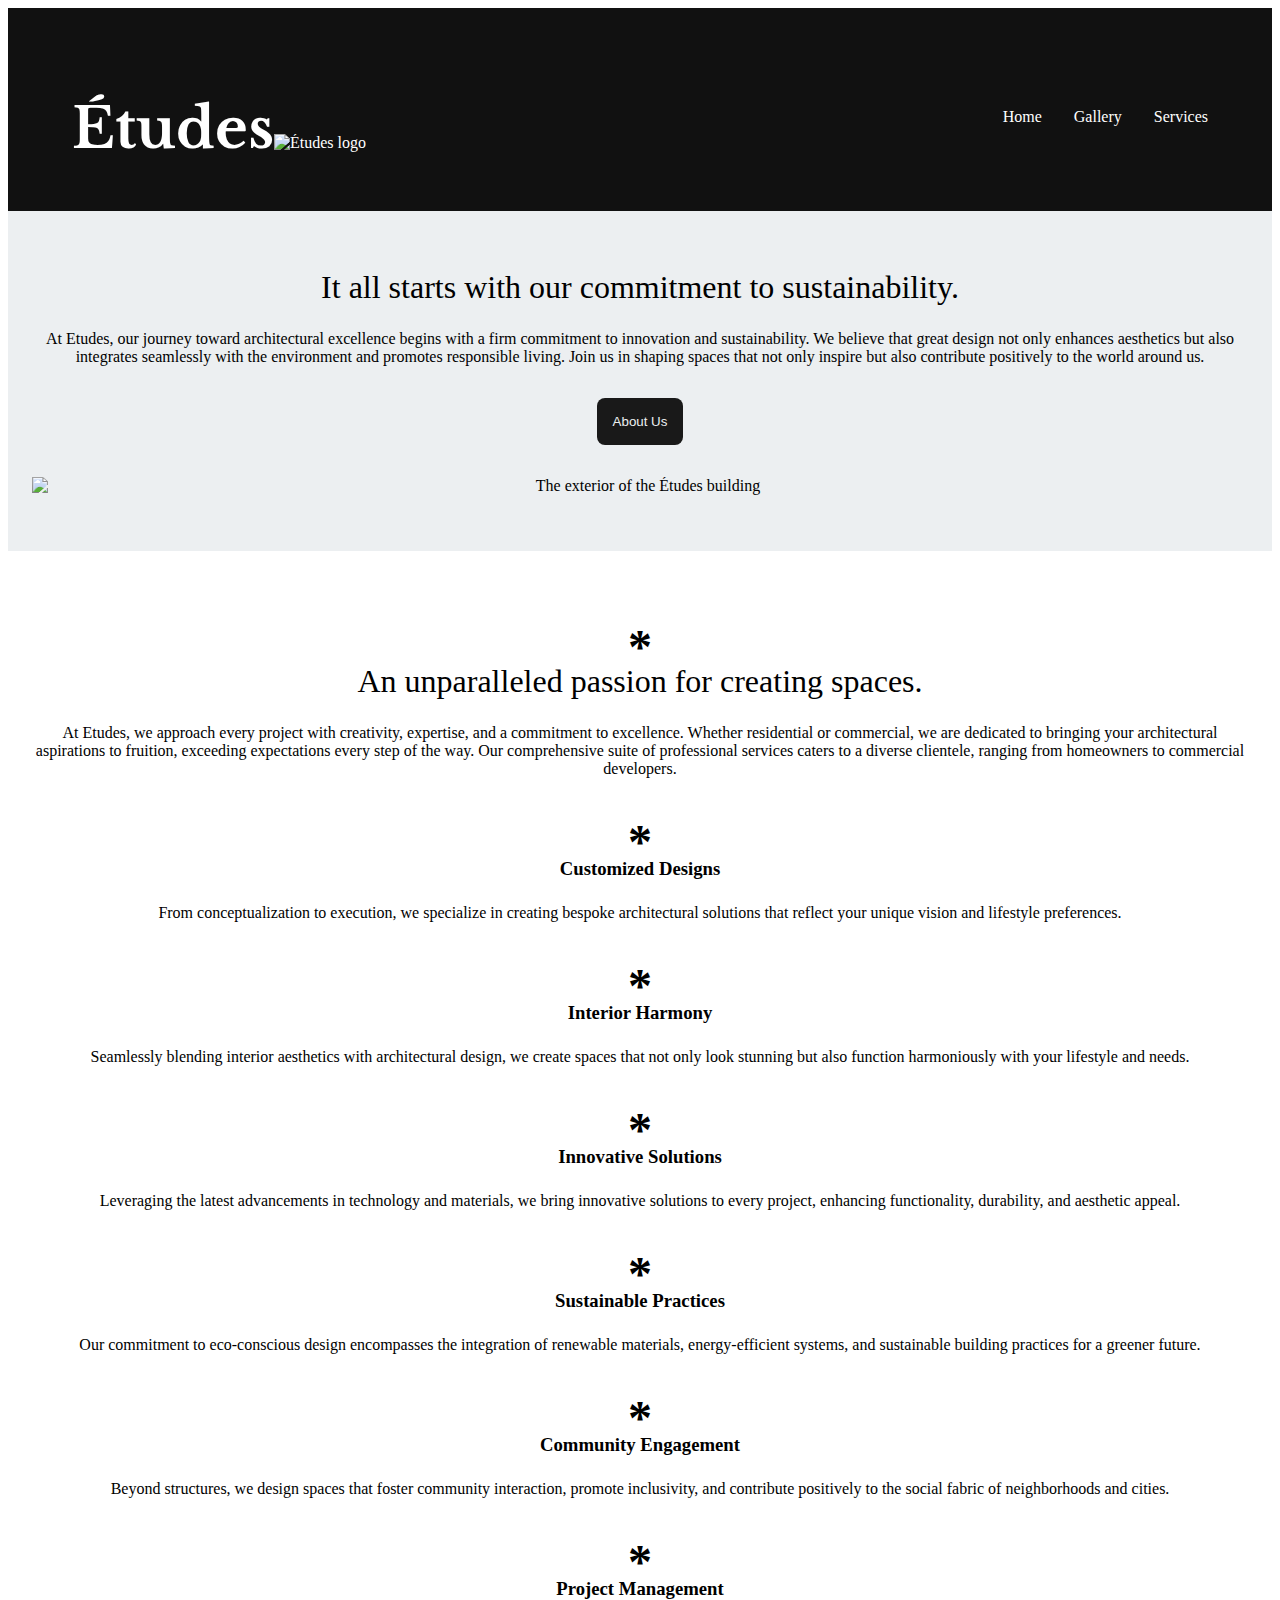
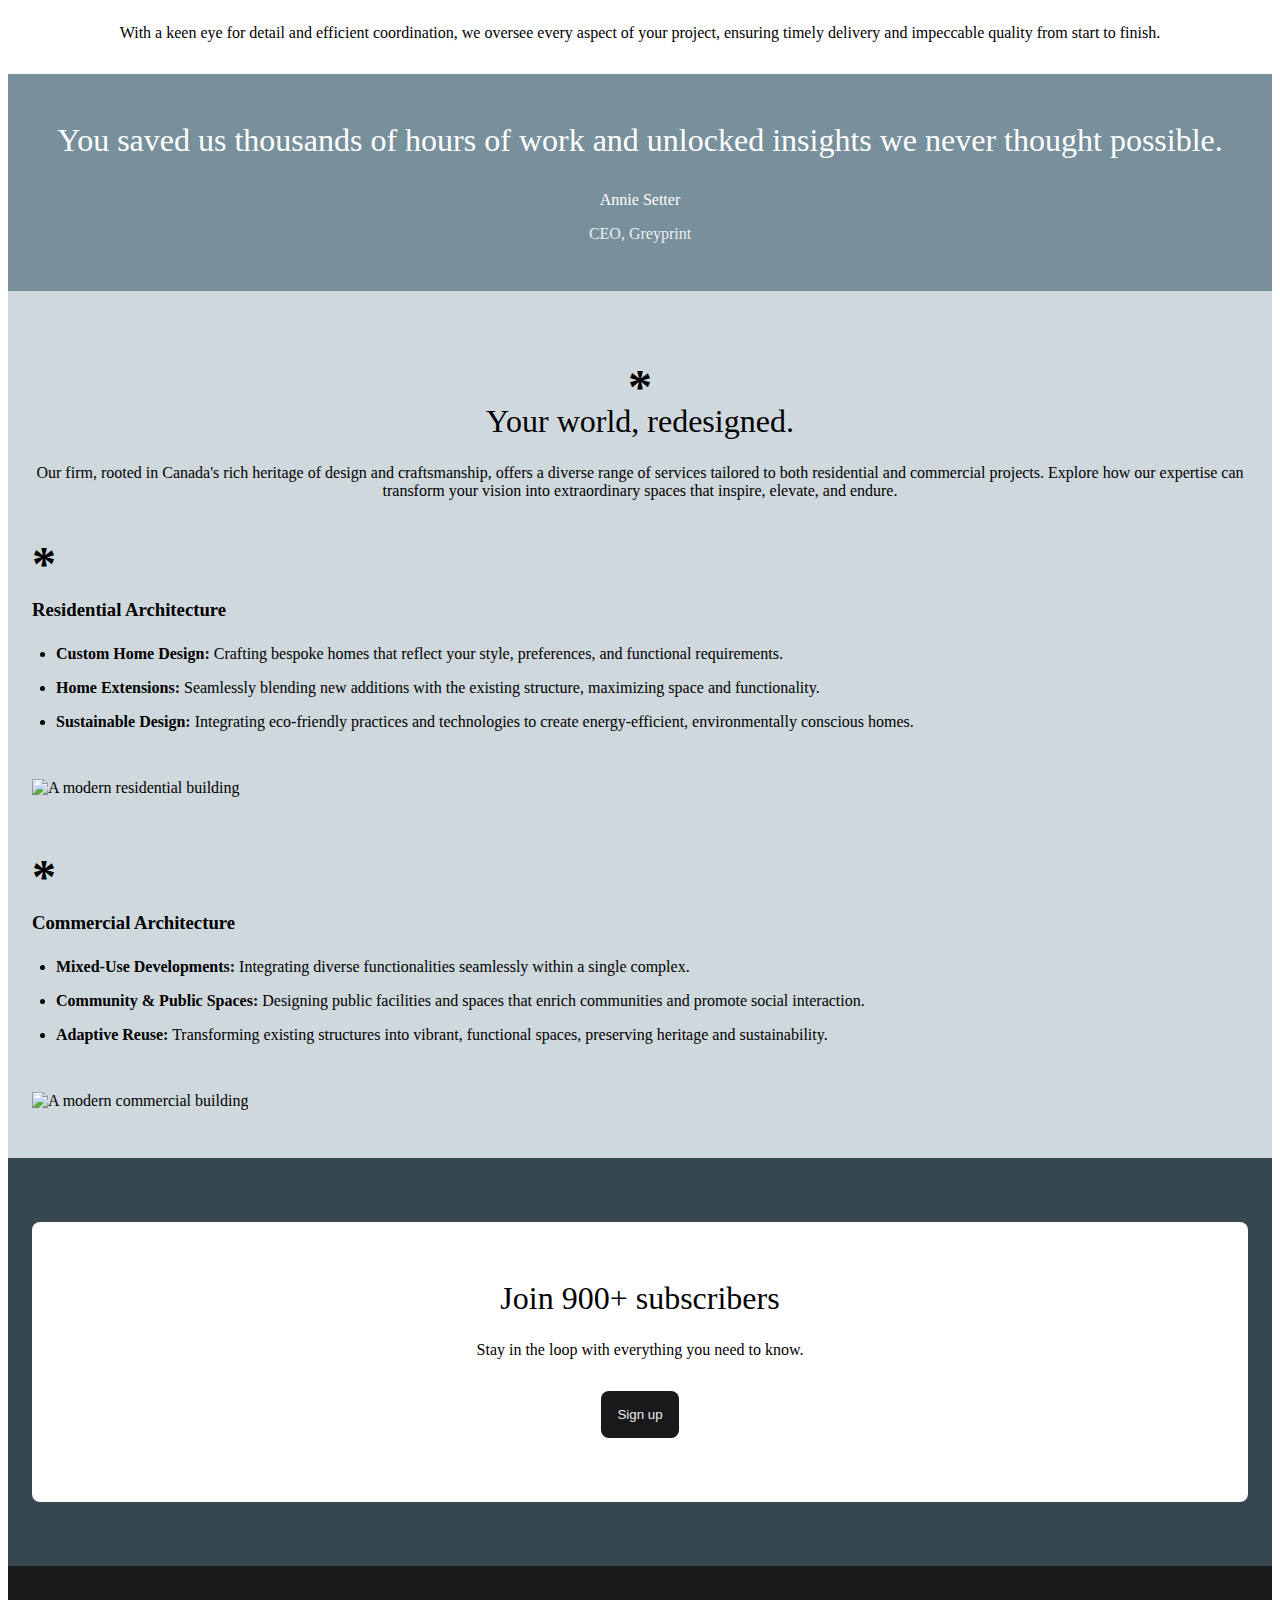
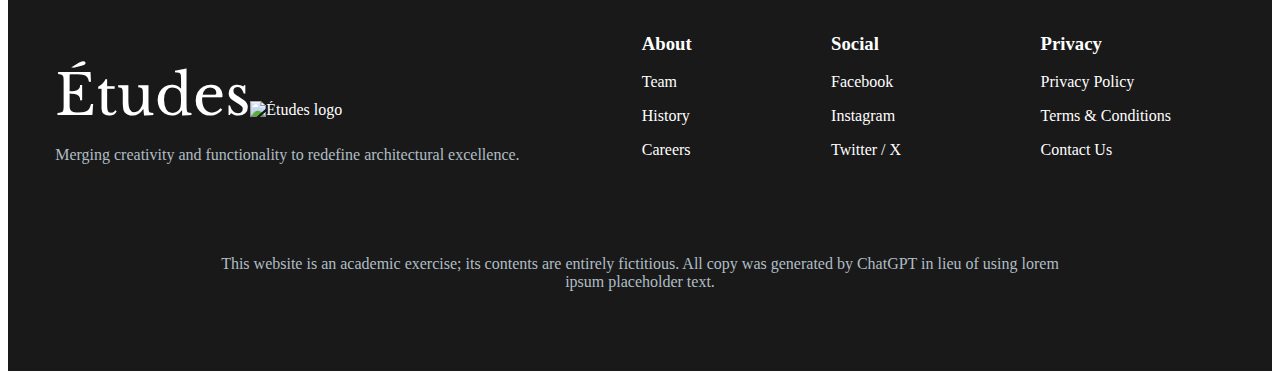
==== commit 6514d1ef: "Style header and footer for medium view" ====
--- a/dmit-1530-assignment-1-start/index.html
+++ b/dmit-1530-assignment-1-start/index.html
@@ -137,11 +137,12 @@
     </main>
     <footer>
         <div class="logo">
-            <h2>Études</h2>
-            <img src="img/ix.png" alt="Études logo">
-            
+            <div>
+                <h2>Études</h2>
+                <img src="img/ix.png" alt="Études logo">
+            </div>
+            <p>Merging creativity and functionality to redefine architectural excellence.</p>
         </div>
-        <p>Merging creativity and functionality to redefine architectural excellence.</p>
         <nav>
             <div>
                 <h3>About</h3>
@@ -162,7 +163,7 @@
                 <a href="">Contact Us</a>
             </div>
         </nav>
-        
+
         <p>This website is an academic exercise; its contents are entirely fictitious. All copy was generated by ChatGPT in lieu of using lorem ipsum placeholder text.</p>
     </footer>
 </body>
--- a/dmit-1530-assignment-1-start/css/styles.css
+++ b/dmit-1530-assignment-1-start/css/styles.css
@@ -5,7 +5,8 @@
     --blue-grey-400: #78909C;
     --blue-grey-800: #37474f;
     --blue-grey-900: #263238;
-    --dark-grey: #111; 
+    --dark-grey: #191919; 
+    --darker-grey: #111; 
     --white: #fff;
 }
 
@@ -21,9 +22,13 @@
 /* HEADER AND FOOTER */
 header, 
 footer {
+    background-color: var(--darker-grey);
+    color: var(--white);
+    padding: 2rem 4rem;
+}
+
+footer {
     background-color: var(--dark-grey);
-    color: var(--white);
-    padding: 2rem 4rem;
 }
 
 header a,
@@ -33,7 +38,7 @@
 }
 
 header div,
-footer .logo {
+.logo div {
     display: flex;
     justify-content: center;
     align-items: baseline;
@@ -77,9 +82,9 @@
     margin-bottom: 3rem;
 }
 
-footer h3,
 footer a {
     display: block;
+    margin-bottom: 1rem;
 }
 
 /* FONT STYLING */
@@ -95,6 +100,7 @@
     font-size: 2rem;
 }
 
+footer p:nth-child(3),
 .home section:first-child, 
 .gallery section:first-child h2,
 section:nth-child(2),
@@ -241,4 +247,38 @@
     text-align: center;
     padding: 2rem 1rem;
     margin: 2rem 0;
+}
+
+@media screen and (min-width: 720px) {
+    header {
+        display: flex;
+        justify-content: space-between;
+        align-items: center;
+        padding-top: 3rem;
+    }
+
+    footer {
+        display: flex;
+        flex-wrap: wrap;
+        justify-content: space-around;
+        gap: 1rem;
+    }
+
+    footer p:nth-child(3) {
+        width: 70%;
+        margin-top: 1rem;
+    }
+
+    .logo {
+        width: 40%;
+        display: flex;
+        flex-direction: column;
+        align-items: flex-start;
+        padding-left: 1rem;
+    }
+
+    footer nav {
+        width: 55%;
+        justify-content: space-around;
+    }
 }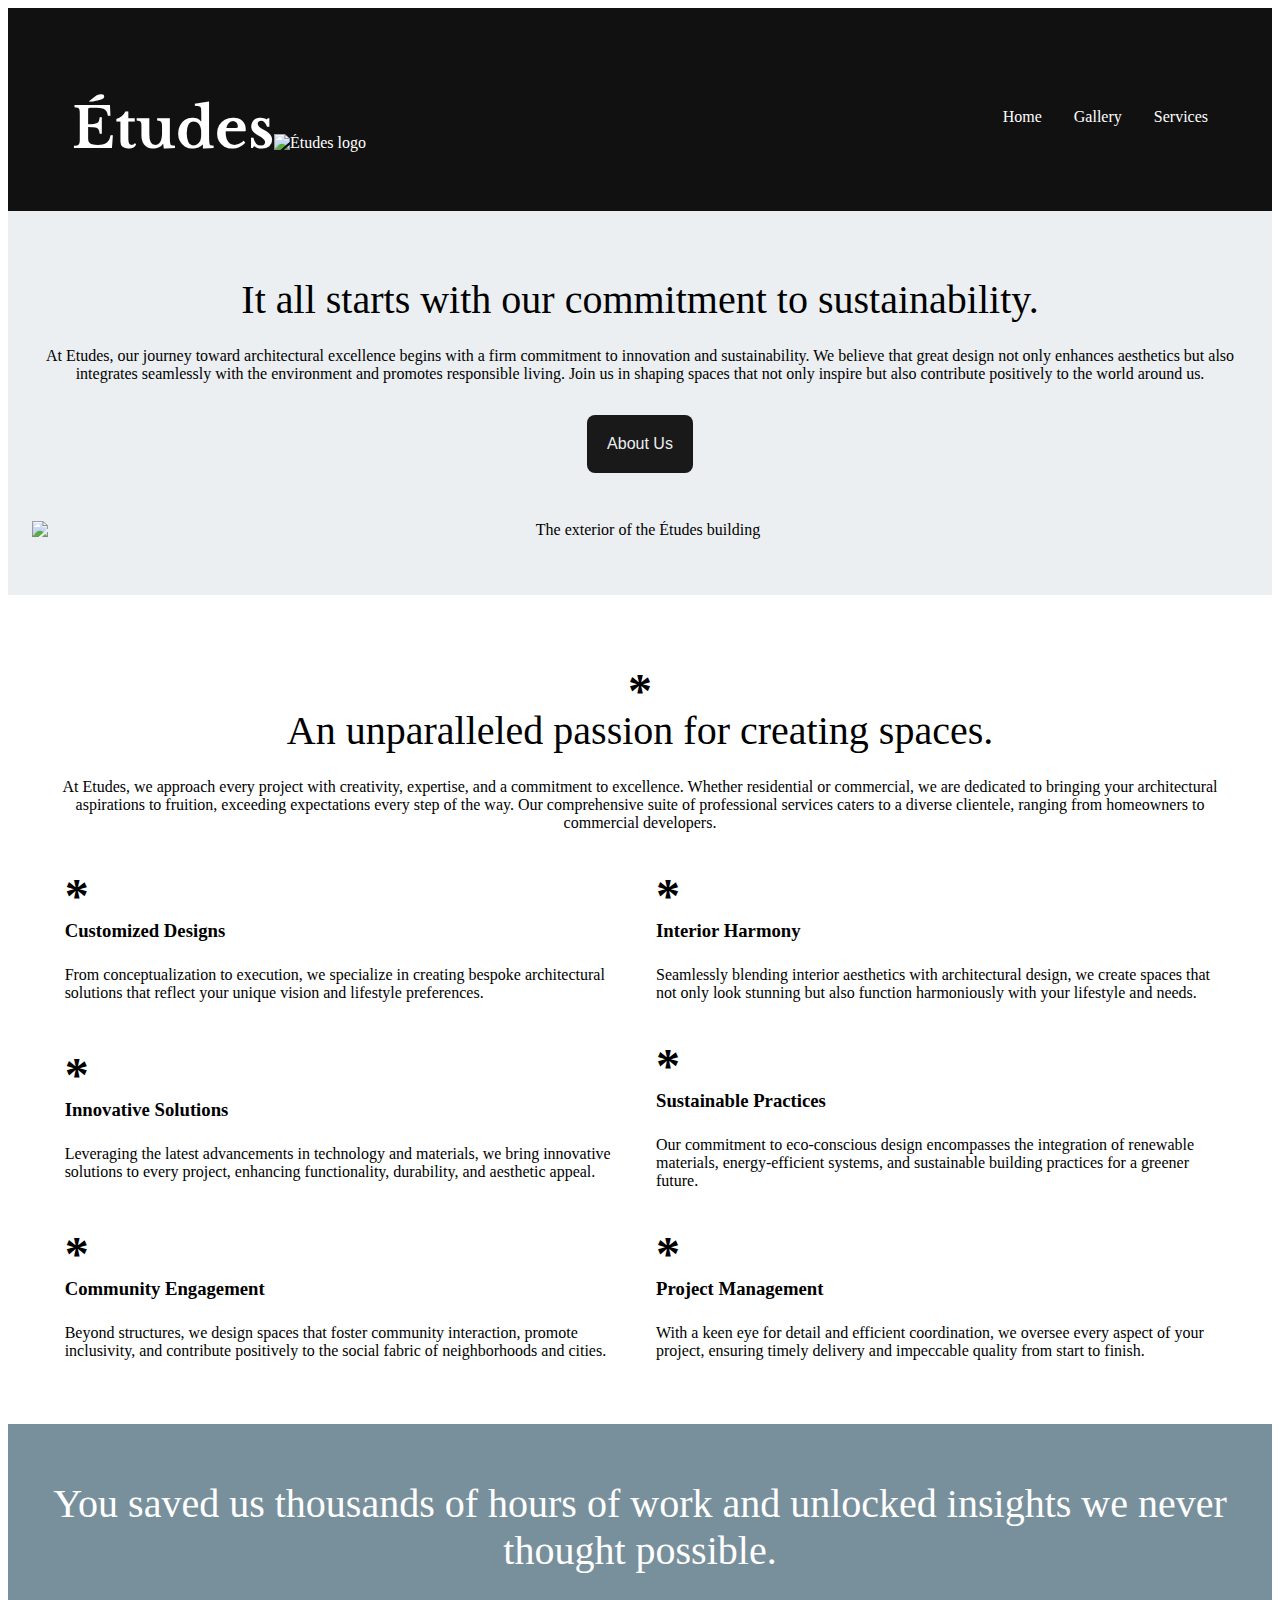
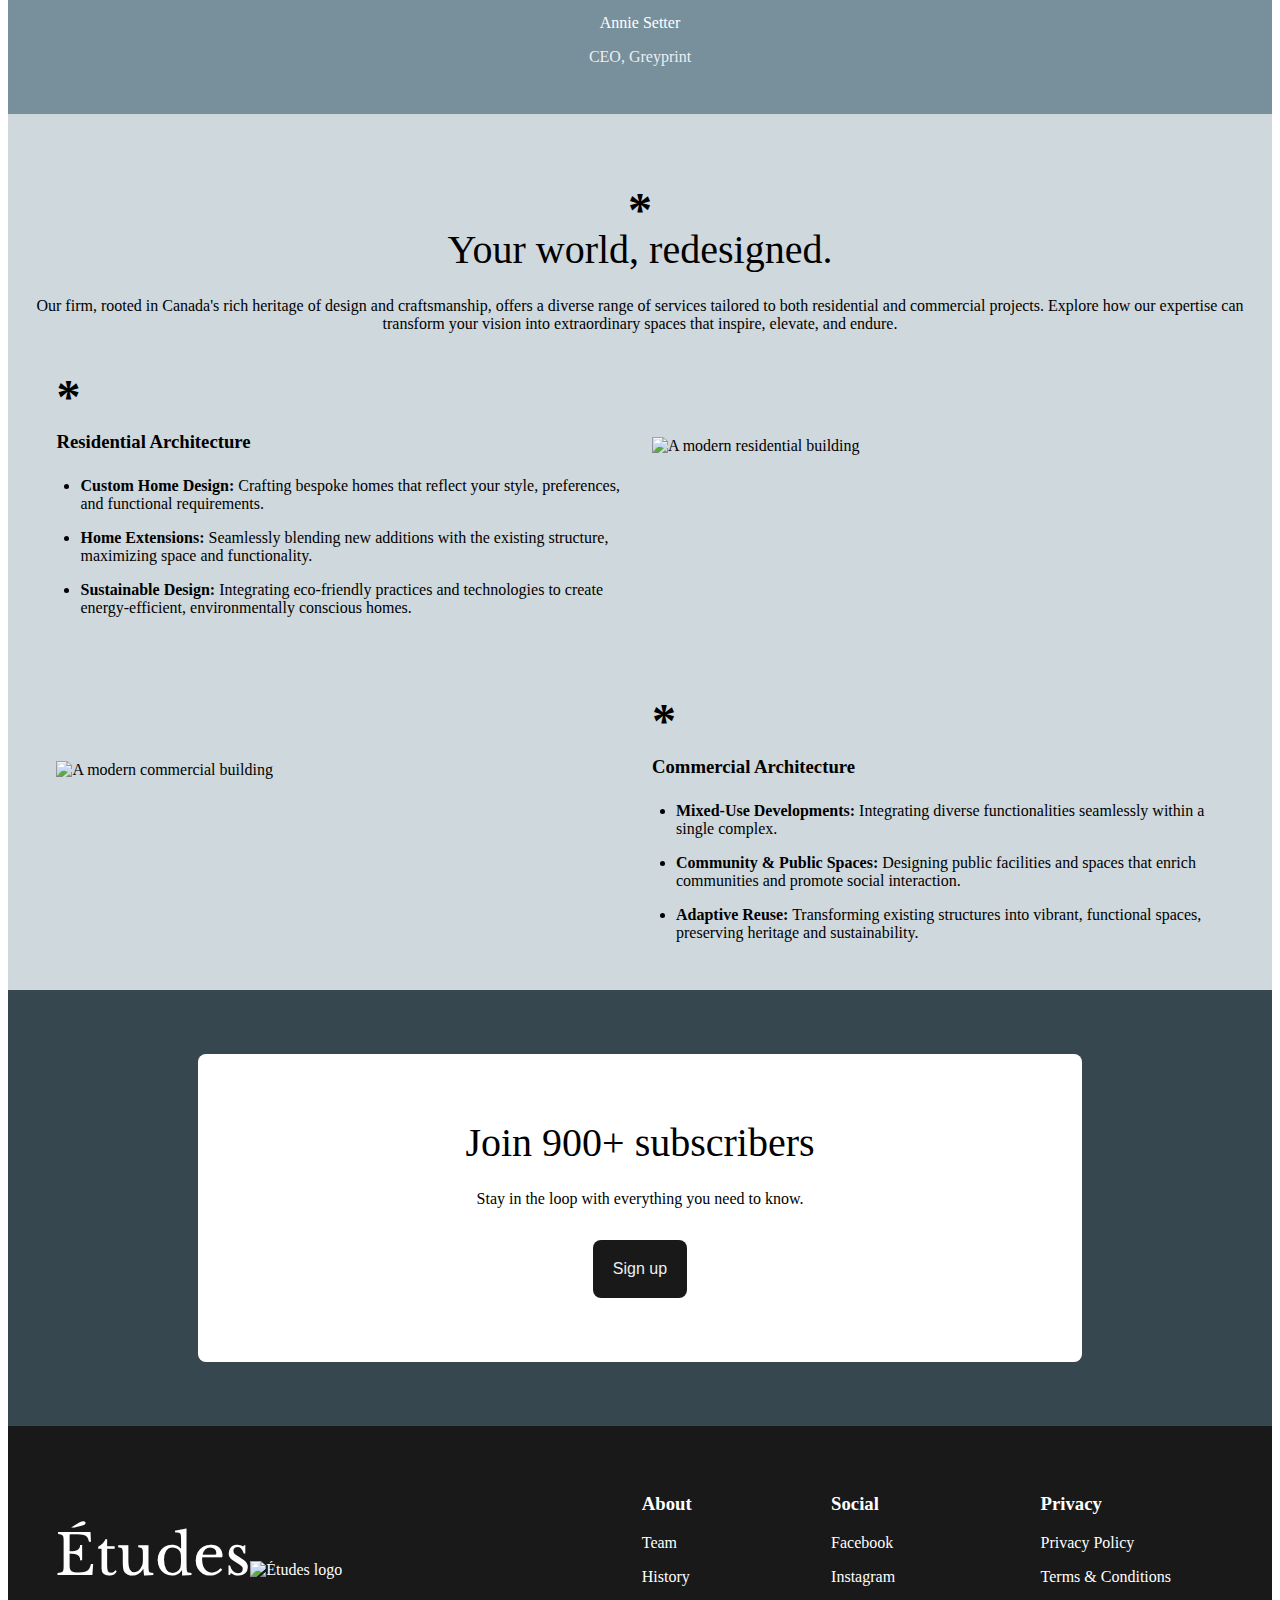
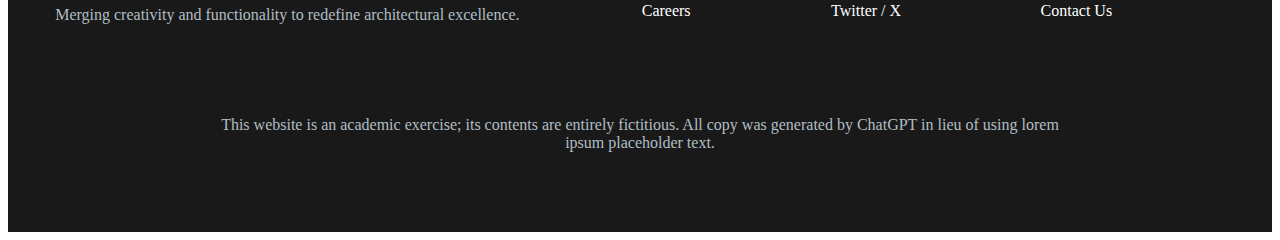
==== commit 7caf6968: "Style third, fourth, and fifth section for medium view" ====
--- a/dmit-1530-assignment-1-start/index.html
+++ b/dmit-1530-assignment-1-start/index.html
@@ -94,38 +94,40 @@
             <p>Our firm, rooted in Canada's rich heritage of design and craftsmanship, offers a diverse range of services tailored to both residential and  commercial projects. Explore how our expertise can transform your vision into extraordinary spaces that inspire, elevate, and endure.</p>
 
             <div>
-                <p class="asterisk">*</p>
-                <h3>Residential Architecture</h3>
-                <ul>
-                    <li>
-                        <strong>Custom Home Design:</strong> Crafting bespoke homes that reflect your style, preferences, and functional requirements.
-                    </li>
-                    <li>
-                        <strong>Home Extensions:</strong> Seamlessly blending new additions with the existing structure, maximizing space and functionality.
-                    </li>
-                    <li>
-                        <strong>Sustainable Design:</strong> Integrating eco-friendly practices and technologies to create energy-efficient, environmentally conscious homes.
-                    </li>
-                </ul>
+                <div>
+                    <p class="asterisk">*</p>
+                    <h3>Residential Architecture</h3>
+                    <ul>
+                        <li>
+                            <strong>Custom Home Design:</strong> Crafting bespoke homes that reflect your style, preferences, and functional requirements.
+                        </li>
+                        <li>
+                            <strong>Home Extensions:</strong> Seamlessly blending new additions with the existing structure, maximizing space and functionality.
+                        </li>
+                        <li>
+                            <strong>Sustainable Design:</strong> Integrating eco-friendly practices and technologies to create energy-efficient, environmentally conscious homes.
+                        </li>
+                    </ul>
+                </div>
+                <img src="img/iii.webp" alt="A modern residential building">
+                
+                <div>
+                    <p class="asterisk">*</p>
+                    <h3>Commercial Architecture</h3>
+                    <ul>
+                        <li>
+                            <strong>Mixed-Use Developments:</strong> Integrating diverse functionalities seamlessly within a single complex.
+                        </li>
+                        <li>
+                            <strong>Community & Public Spaces:</strong> Designing public facilities and spaces that enrich communities and promote social interaction.
+                        </li>
+                        <li>
+                            <strong>Adaptive Reuse:</strong> Transforming existing structures into vibrant, functional spaces, preserving heritage and sustainability.
+                        </li>
+                    </ul>
+                </div>
+                <img src="img/ii.webp" alt="A modern commercial building">
             </div>
-            <img src="img/iii.webp" alt="A modern residential building">
-            
-            <div>
-                <p class="asterisk">*</p>
-                <h3>Commercial Architecture</h3>
-                <ul>
-                    <li>
-                        <strong>Mixed-Use Developments:</strong> Integrating diverse functionalities seamlessly within a single complex.
-                    </li>
-                    <li>
-                        <strong>Community & Public Spaces:</strong> Designing public facilities and spaces that enrich communities and promote social interaction.
-                    </li>
-                    <li>
-                        <strong>Adaptive Reuse:</strong> Transforming existing structures into vibrant, functional spaces, preserving heritage and sustainability.
-                    </li>
-                </ul>
-            </div>
-            <img src="img/ii.webp" alt="A modern commercial building">
         </section>
         <section>
             <div>
--- a/dmit-1530-assignment-1-start/css/styles.css
+++ b/dmit-1530-assignment-1-start/css/styles.css
@@ -97,7 +97,7 @@
 blockquote {
     font-family: Georgia, 'Times New Roman', Times, serif;
     font-weight: normal;
-    font-size: 2rem;
+    font-size: 2.5rem;
 }
 
 footer p:nth-child(3),
@@ -134,6 +134,7 @@
 .home section:first-child img {
     display: block;
     margin: 0 auto;
+    padding-top: 1rem;
     padding-bottom: 1.5rem;
 }
 
@@ -141,9 +142,10 @@
     background-color: var(--dark-grey);
     color: var(--blue-grey-50);
     border: none;
-    padding: 1rem;
+    padding: 1.25rem;
     border-radius: 0.5rem;
     margin: 2rem;
+    font-size: 1rem;
 }
 
 .gallery section:first-child h3,
@@ -152,8 +154,8 @@
 }
 
 .gallery section:first-child img {
-    margin-top: 1rem;
-    margin-bottom: 1rem;
+    margin: 1rem auto;
+    width: 100%;
 }
 
 .gallery section:first-child h3:first-child {
@@ -166,6 +168,10 @@
 }
 
 /* SECOND SECTION */
+.home section:nth-child(2) {
+    margin-bottom: 2rem;
+}
+
 .home section:nth-child(2) h2,
 .home section:nth-child(2) h3 {
     margin-top: 0;
@@ -246,10 +252,11 @@
     border-radius: 0.5rem;
     text-align: center;
     padding: 2rem 1rem;
-    margin: 2rem 0;
+    margin: 2rem auto;
 }
 
 @media screen and (min-width: 720px) {
+    /* HEADER AND FOOTER */
     header {
         display: flex;
         justify-content: space-between;
@@ -281,4 +288,119 @@
         width: 55%;
         justify-content: space-around;
     }
+
+    /* FIRST SECTION */
+    .gallery section:first-child div {
+        display: flex;
+        flex-wrap: wrap;
+        gap: 0 2rem;
+        justify-content: center;
+        align-items: flex-start;
+    }
+
+    .gallery section:first-child div div,
+    .gallery section:first-child div img:nth-last-child(4),
+    figure {
+        width: 47%;
+    }
+
+    figure {
+        order: 1;
+        margin: 0;
+    }
+
+    .gallery section:first-child h3:first-child {
+        margin: 1rem 0 0 0;
+    }
+
+    /* SECOND SECTION */
+    .home section:nth-child(2) p:nth-last-child(2) {
+        margin: 0 1rem;
+    }
+
+    .home section:nth-child(2) div {
+        display: flex;
+        flex-wrap: wrap;
+        justify-content: center;
+        gap: 0 2rem;
+    }
+
+    .home section:nth-child(2) div div {
+        width: 46%;
+        text-align: left;
+        flex-direction: column;
+        gap: 0;
+    }
+
+    .home section:nth-child(2) div div .asterisk {
+        text-align: left;
+        margin-bottom: 0.5rem;
+    }
+
+    /* THIRD SECTION */
+    .gallery section:nth-last-child(2) div {
+        display: flex;
+        flex-wrap: wrap;
+        justify-content: center;
+        gap: 1rem 2rem;
+        margin-bottom: 2rem;
+    }
+
+    .gallery section:nth-last-child(2) div p {
+        width: 47%;
+        padding-bottom: 0;
+    }
+
+    .gallery section:nth-last-child(2) h2 {
+        text-align: center;
+    }
+
+    /* FOURTH SECTION */
+    .home section:nth-last-child(2) div:nth-child(4) {
+        display: flex;
+        flex-wrap: wrap;
+        justify-content: center;
+        align-items: flex-start;
+        gap: 1.5rem;
+    }
+
+    .home section:nth-last-child(2) div div,
+    .home section:nth-last-child(2) img {
+        width: 47%;
+        flex-direction: column;
+    }
+
+    .home section:nth-last-child(2) img {
+        margin-top: 6.5rem;
+    }
+
+    .home section:nth-last-child(2) div div:nth-last-child(2) {
+        order: 1;
+    }
+
+    .gallery section:last-child .flex-container {
+        display: flex;
+        flex-wrap: wrap;
+        justify-content: center;
+        gap: 2rem;
+    }
+    
+    .gallery section:last-child div div,
+    .gallery section:last-child div img:first-child {
+        width: 47%;
+    }
+
+    .gallery section:last-child div div {
+        margin-top: 1rem;
+    }
+
+    .gallery section:last-child h2 {
+        text-align: center;
+    }
+
+
+    /* FIFTH SECTION (HOME ONLY) */
+    .home section:last-child div {
+        width: 70%;
+    }
 }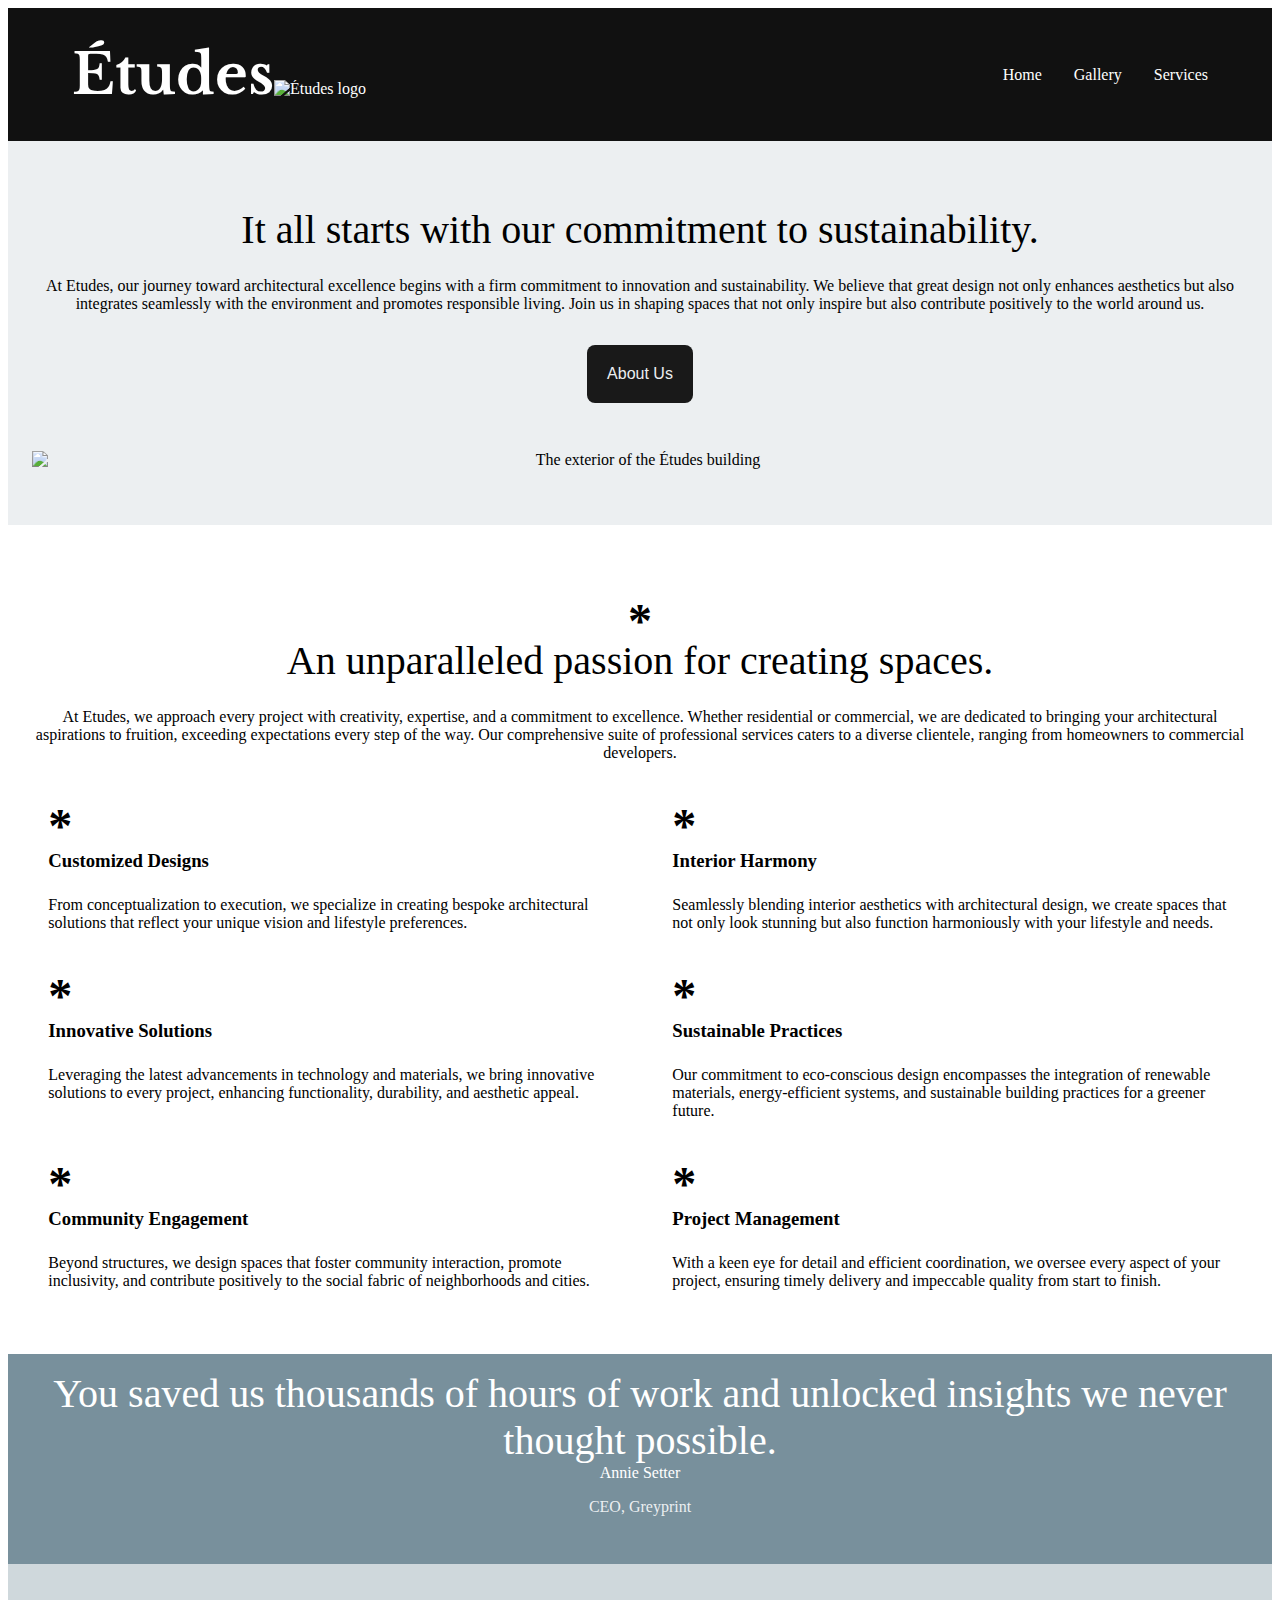
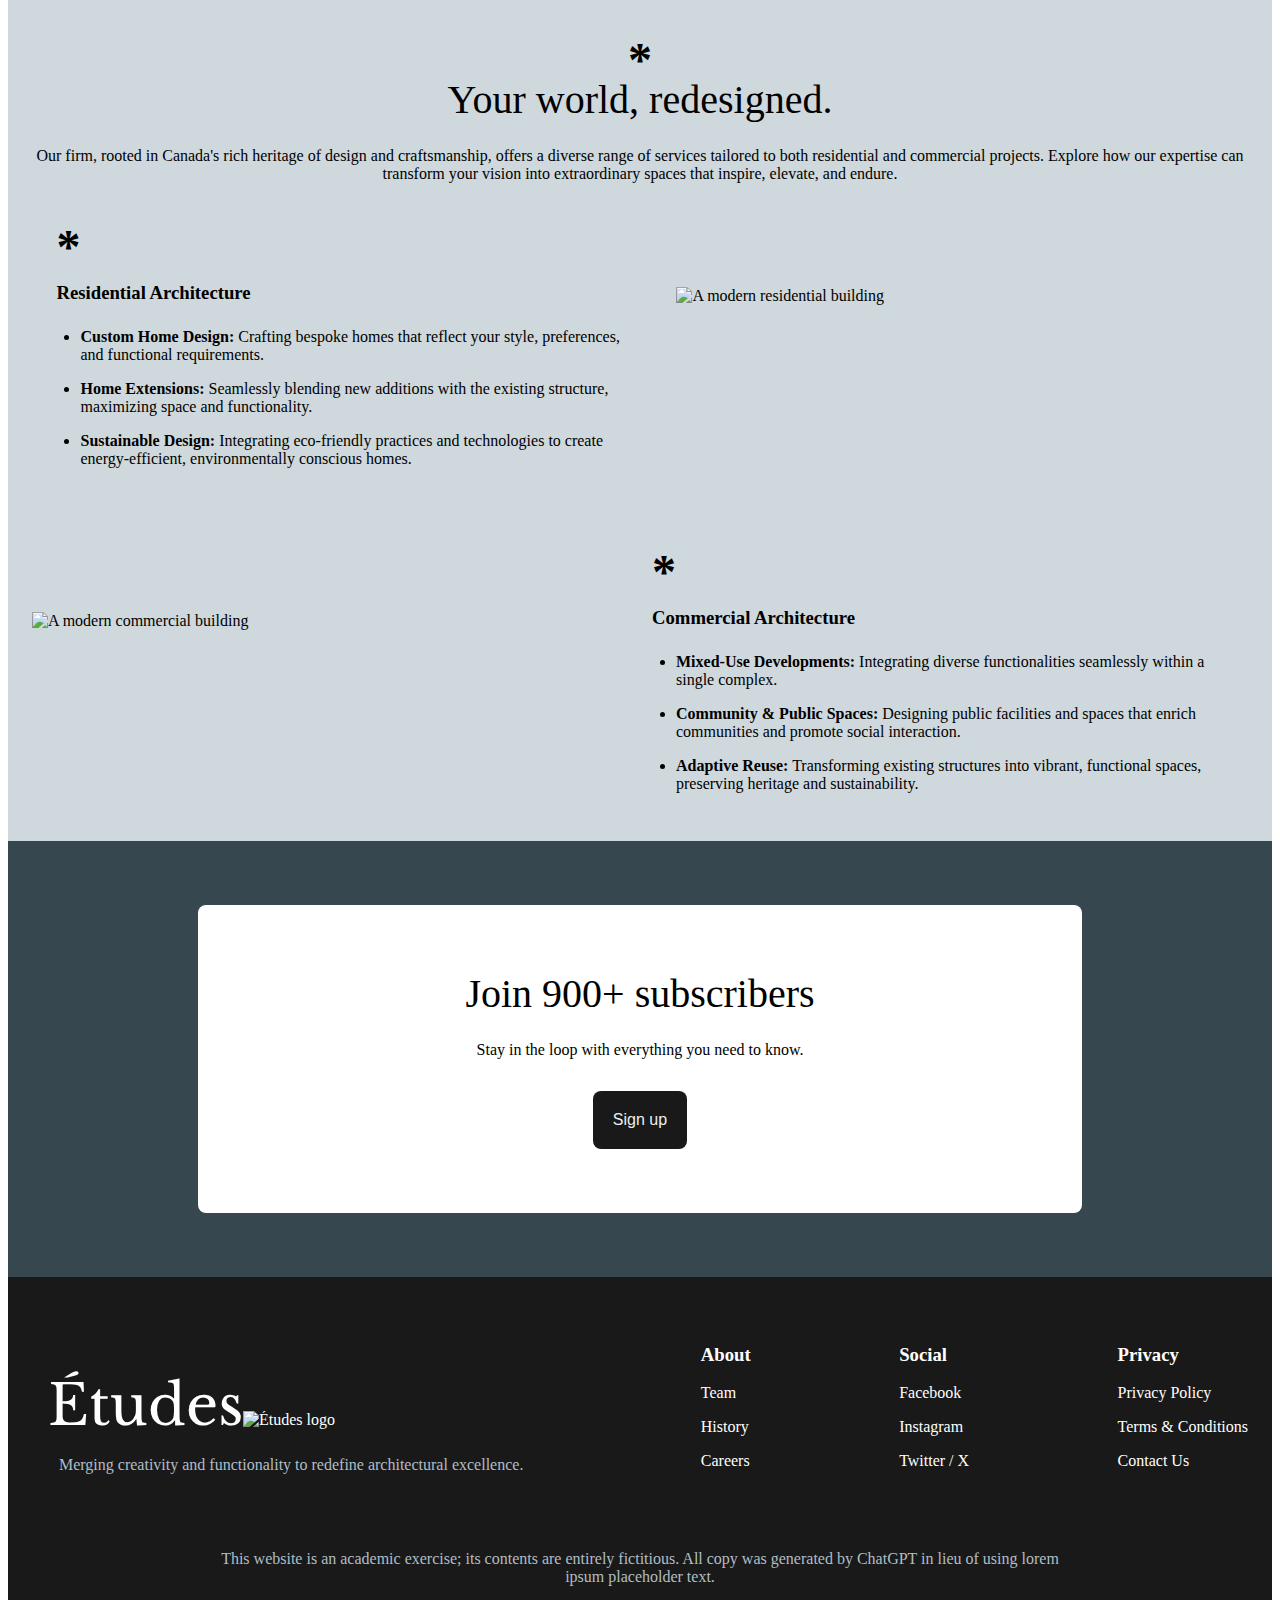
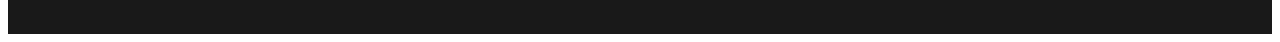
==== commit de800222: "Style max width for largest view" ====
--- a/dmit-1530-assignment-1-start/index.html
+++ b/dmit-1530-assignment-1-start/index.html
@@ -22,30 +22,32 @@
 <body>
     <header>
         <div>
-            <h1>Études</h1>
-            <img src="img/ix.png" alt="Études logo">
+            <div>
+                <h1>Études</h1>
+                <img src="img/ix.png" alt="Études logo">
+            </div>
+            <nav>
+                <a href="index.html">Home</a>
+                <a href="gallery.html">Gallery</a>
+                <a href="#">Services</a>
+            </nav>
         </div>
-        <nav>
-            <a href="index.html">Home</a>
-            <a href="gallery.html">Gallery</a>
-            <a href="#">Services</a>
-        </nav>
     </header>
     <main class="home">
         <section>
-            <h2>It all starts with our commitment to sustainability.</h2>
-
-            <p>At Etudes, our journey toward architectural excellence begins with a firm commitment to innovation and sustainability. We believe that great design not only enhances aesthetics but also integrates seamlessly with the environment and promotes responsible living. Join us in shaping spaces that not only  inspire but also contribute positively to the world around us.</p>
-
-            <button>About Us</button>
-
+            <div>
+                <h2>It all starts with our commitment to sustainability.</h2>
+                <p>At Etudes, our journey toward architectural excellence begins with a firm commitment to innovation and sustainability. We believe that great design not only enhances aesthetics but also integrates seamlessly with the environment and promotes responsible living. Join us in shaping spaces that not only  inspire but also contribute positively to the world around us.</p>
+                <button>About Us</button>
+            </div>    
             <img src="img/vi.webp" alt="The exterior of the Études building">
         </section>
         <section> 
-            <p class="asterisk">*</p>
-            <h2>An unparalleled passion for creating spaces.</h2>
-
-            <p>At Etudes, we approach every project with creativity, expertise, and a  commitment to excellence. Whether residential or commercial, we are  dedicated to bringing your architectural aspirations to fruition,  exceeding expectations every step of the way. Our comprehensive suite of professional services caters to a diverse clientele, ranging from homeowners to commercial developers.</p>
+            <div>
+                <p class="asterisk">*</p>
+                <h2>An unparalleled passion for creating spaces.</h2>
+                <p>At Etudes, we approach every project with creativity, expertise, and a  commitment to excellence. Whether residential or commercial, we are  dedicated to bringing your architectural aspirations to fruition,  exceeding expectations every step of the way. Our comprehensive suite of professional services caters to a diverse clientele, ranging from homeowners to commercial developers.</p>
+            </div>
 
             <div>
                 <div>
@@ -81,17 +83,20 @@
             </div>
         </section>
         <div class="quote">
-            <blockquote>
-                <p>You saved us thousands of hours of work and unlocked insights we never thought possible.</p>
-            </blockquote>
-            <p>Annie Setter</p>
-            <p>CEO, Greyprint</p>   
+            <div>
+                <blockquote>
+                    <p>You saved us thousands of hours of work and unlocked insights we never thought possible.</p>
+                </blockquote>
+                <p>Annie Setter</p>
+                <p>CEO, Greyprint</p>
+            </div>  
         </div>
         <section>
-            <p class="asterisk">*</p>
-            <h2>Your world, redesigned.</h2>
-
-            <p>Our firm, rooted in Canada's rich heritage of design and craftsmanship, offers a diverse range of services tailored to both residential and  commercial projects. Explore how our expertise can transform your vision into extraordinary spaces that inspire, elevate, and endure.</p>
+            <div>
+                <p class="asterisk">*</p>
+                <h2>Your world, redesigned.</h2>
+                <p>Our firm, rooted in Canada's rich heritage of design and craftsmanship, offers a diverse range of services tailored to both residential and  commercial projects. Explore how our expertise can transform your vision into extraordinary spaces that inspire, elevate, and endure.</p>
+            </div>
 
             <div>
                 <div>
@@ -138,35 +143,36 @@
         </section>
     </main>
     <footer>
-        <div class="logo">
-            <div>
-                <h2>Études</h2>
-                <img src="img/ix.png" alt="Études logo">
+        <div class="footer-container">
+            <div class="logo">
+                <div>
+                    <h2>Études</h2>
+                    <img src="img/ix.png" alt="Études logo">
+                </div>
+                <p>Merging creativity and functionality to redefine architectural excellence.</p>
             </div>
-            <p>Merging creativity and functionality to redefine architectural excellence.</p>
+            <nav>
+                <div>
+                    <h3>About</h3>
+                    <a href="#">Team</a>
+                    <a href="#">History</a>
+                    <a href="#">Careers</a>
+                </div>
+                <div>
+                    <h3>Social</h3>
+                    <a href="#">Facebook</a>
+                    <a href="#">Instagram</a>
+                    <a href="#">Twitter / X</a>
+                </div>
+                <div>
+                    <h3>Privacy</h3>
+                    <a href="">Privacy Policy</a>
+                    <a href="">Terms & Conditions</a>
+                    <a href="">Contact Us</a>
+                </div>
+            </nav>
+            <p>This website is an academic exercise; its contents are entirely fictitious. All copy was generated by ChatGPT in lieu of using lorem ipsum placeholder text.</p>
         </div>
-        <nav>
-            <div>
-                <h3>About</h3>
-                <a href="#">Team</a>
-                <a href="#">History</a>
-                <a href="#">Careers</a>
-            </div>
-            <div>
-                <h3>Social</h3>
-                <a href="#">Facebook</a>
-                <a href="#">Instagram</a>
-                <a href="#">Twitter / X</a>
-            </div>
-            <div>
-                <h3>Privacy</h3>
-                <a href="">Privacy Policy</a>
-                <a href="">Terms & Conditions</a>
-                <a href="">Contact Us</a>
-            </div>
-        </nav>
-
-        <p>This website is an academic exercise; its contents are entirely fictitious. All copy was generated by ChatGPT in lieu of using lorem ipsum placeholder text.</p>
     </footer>
 </body>
 </html>--- a/dmit-1530-assignment-1-start/css/styles.css
+++ b/dmit-1530-assignment-1-start/css/styles.css
@@ -37,7 +37,7 @@
     color: var(--white);
 }
 
-header div,
+header div div,
 .logo div {
     display: flex;
     justify-content: center;
@@ -217,7 +217,7 @@
     text-align: center;
 }
 
-.home section:nth-last-child(2) div .asterisk {
+.home section:nth-last-child(2) div:nth-child(2) .asterisk {
     margin-top: 0;
     text-align: left;
     margin-top: 3rem;
@@ -257,14 +257,17 @@
 
 @media screen and (min-width: 720px) {
     /* HEADER AND FOOTER */
-    header {
+    header div {
         display: flex;
         justify-content: space-between;
         align-items: center;
-        padding-top: 3rem;
-    }
-
-    footer {
+    }
+
+    header h1 {
+        margin: 0;
+    }
+
+    .footer-container {
         display: flex;
         flex-wrap: wrap;
         justify-content: space-around;
@@ -318,7 +321,7 @@
         margin: 0 1rem;
     }
 
-    .home section:nth-child(2) div {
+    .home section:nth-child(2) div:nth-child(2) {
         display: flex;
         flex-wrap: wrap;
         justify-content: center;
@@ -356,7 +359,7 @@
     }
 
     /* FOURTH SECTION */
-    .home section:nth-last-child(2) div:nth-child(4) {
+    .home section:nth-last-child(2) div:nth-child(2) {
         display: flex;
         flex-wrap: wrap;
         justify-content: center;
@@ -364,7 +367,7 @@
         gap: 1.5rem;
     }
 
-    .home section:nth-last-child(2) div div,
+    .home section:nth-last-child(2) div:nth-child(2) div,
     .home section:nth-last-child(2) img {
         width: 47%;
         flex-direction: column;
@@ -374,7 +377,7 @@
         margin-top: 6.5rem;
     }
 
-    .home section:nth-last-child(2) div div:nth-last-child(2) {
+    .home section:nth-last-child(2) div:nth-child(2) div:nth-last-child(2) {
         order: 1;
     }
 
@@ -398,9 +401,47 @@
         text-align: center;
     }
 
-
     /* FIFTH SECTION (HOME ONLY) */
     .home section:last-child div {
         width: 70%;
     }
+}
+
+@media screen and (min-width: 1200px) {
+    /* HEADER AND FOOTER */
+    header div,
+    .footer-container {
+        max-width: 80rem;
+        margin: 0 auto;
+    }
+    
+    header div div {
+        margin: 0;
+    }
+
+    .footer-container {
+        justify-content: space-between;
+    }
+
+    footer nav {
+        width: 45%;
+        justify-content: space-between;
+    }
+
+    .footer-container p:last-child {
+        margin: 0 auto;
+    }
+
+    /* MAIN */
+    section div,
+    .quote div,
+    blockquote {
+        max-width: 80rem;
+        margin: 0 auto;
+    }
+
+    /* FIRST SECTION */
+    .home section:first-child img {
+        width: 100%;
+    }
 }